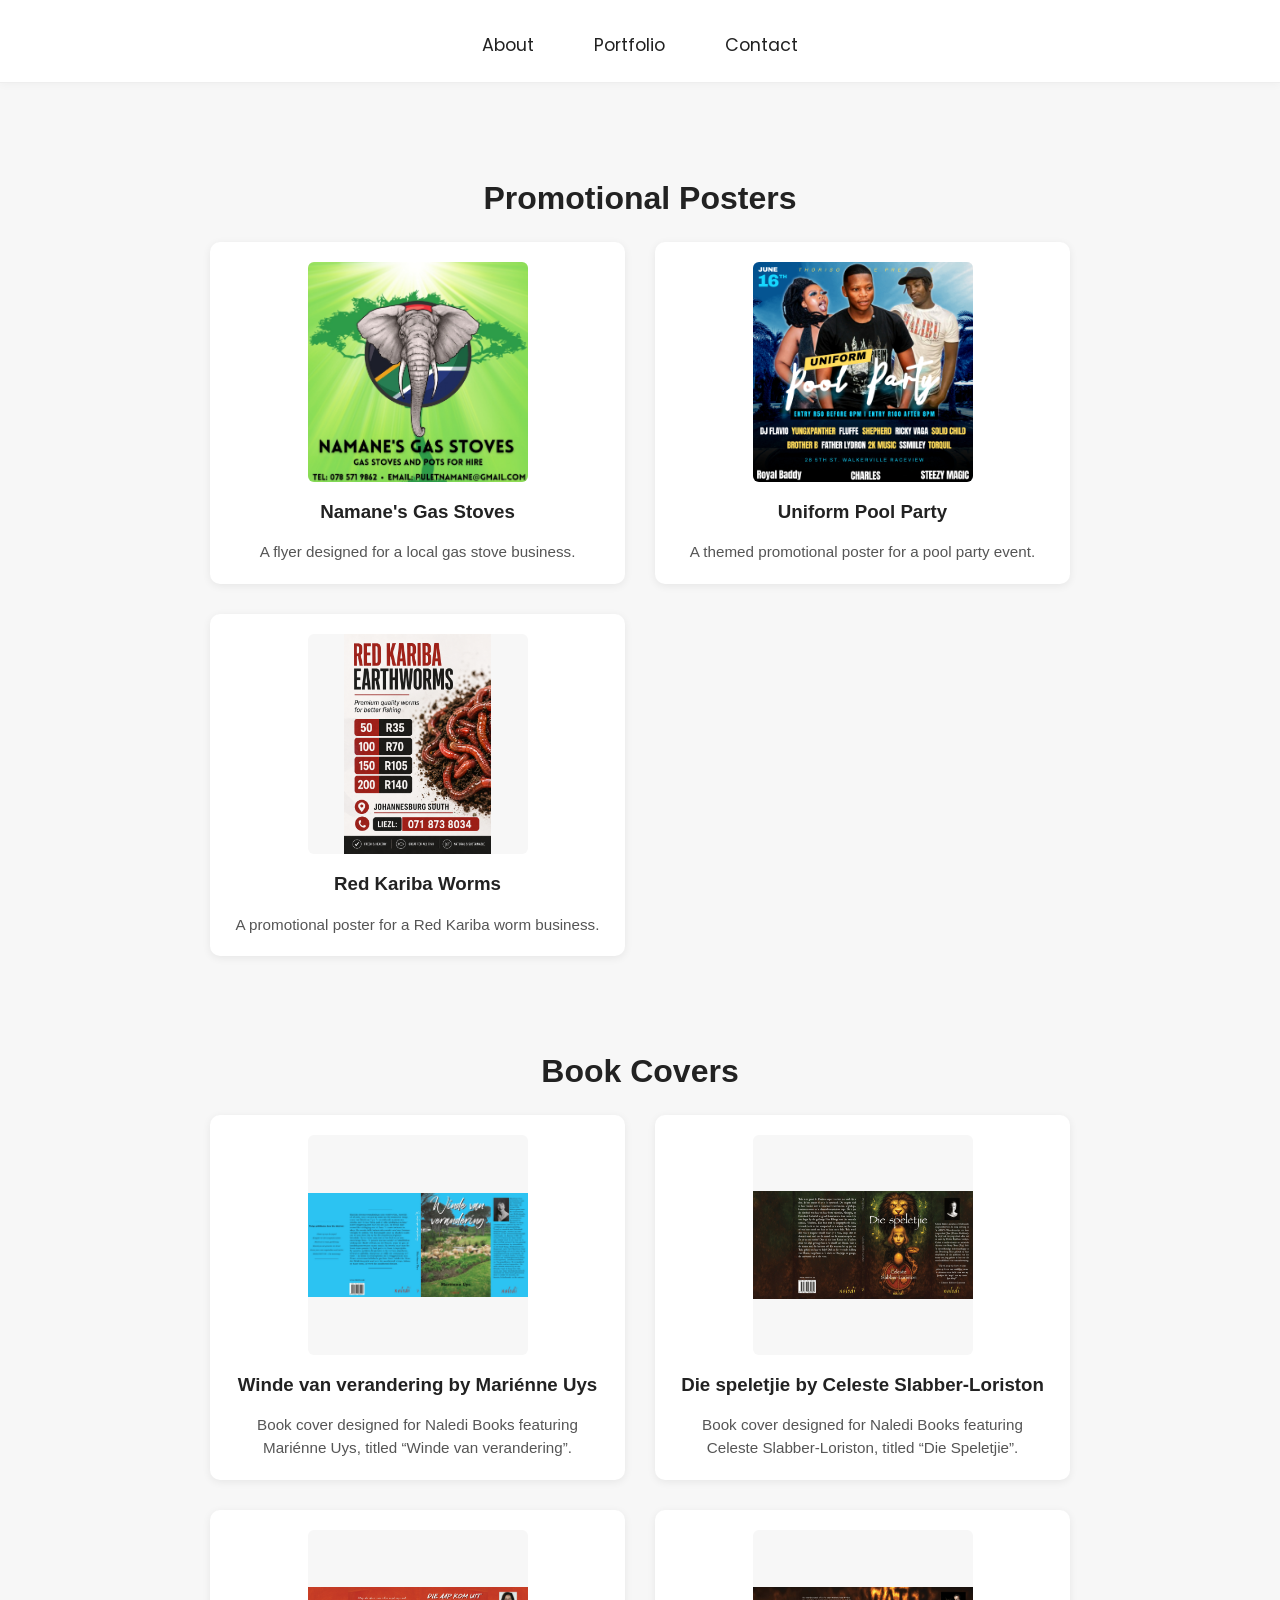
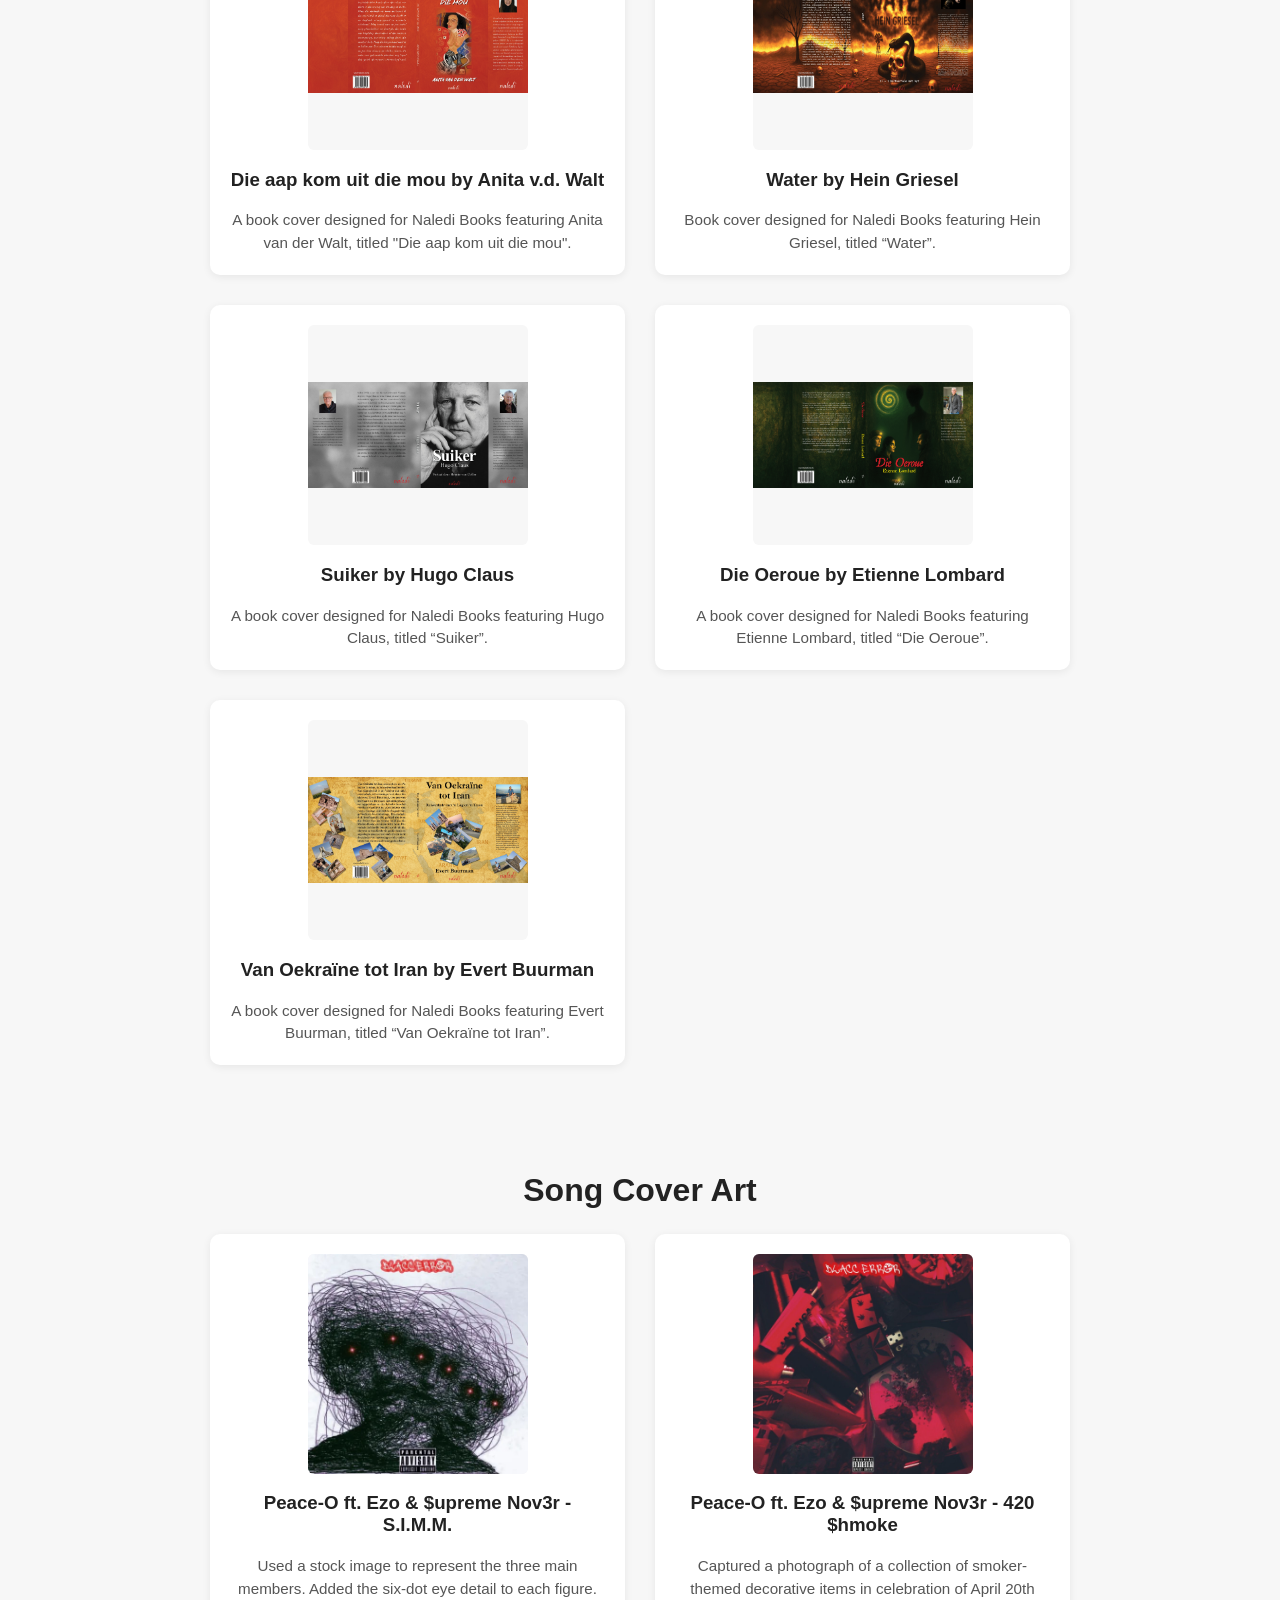
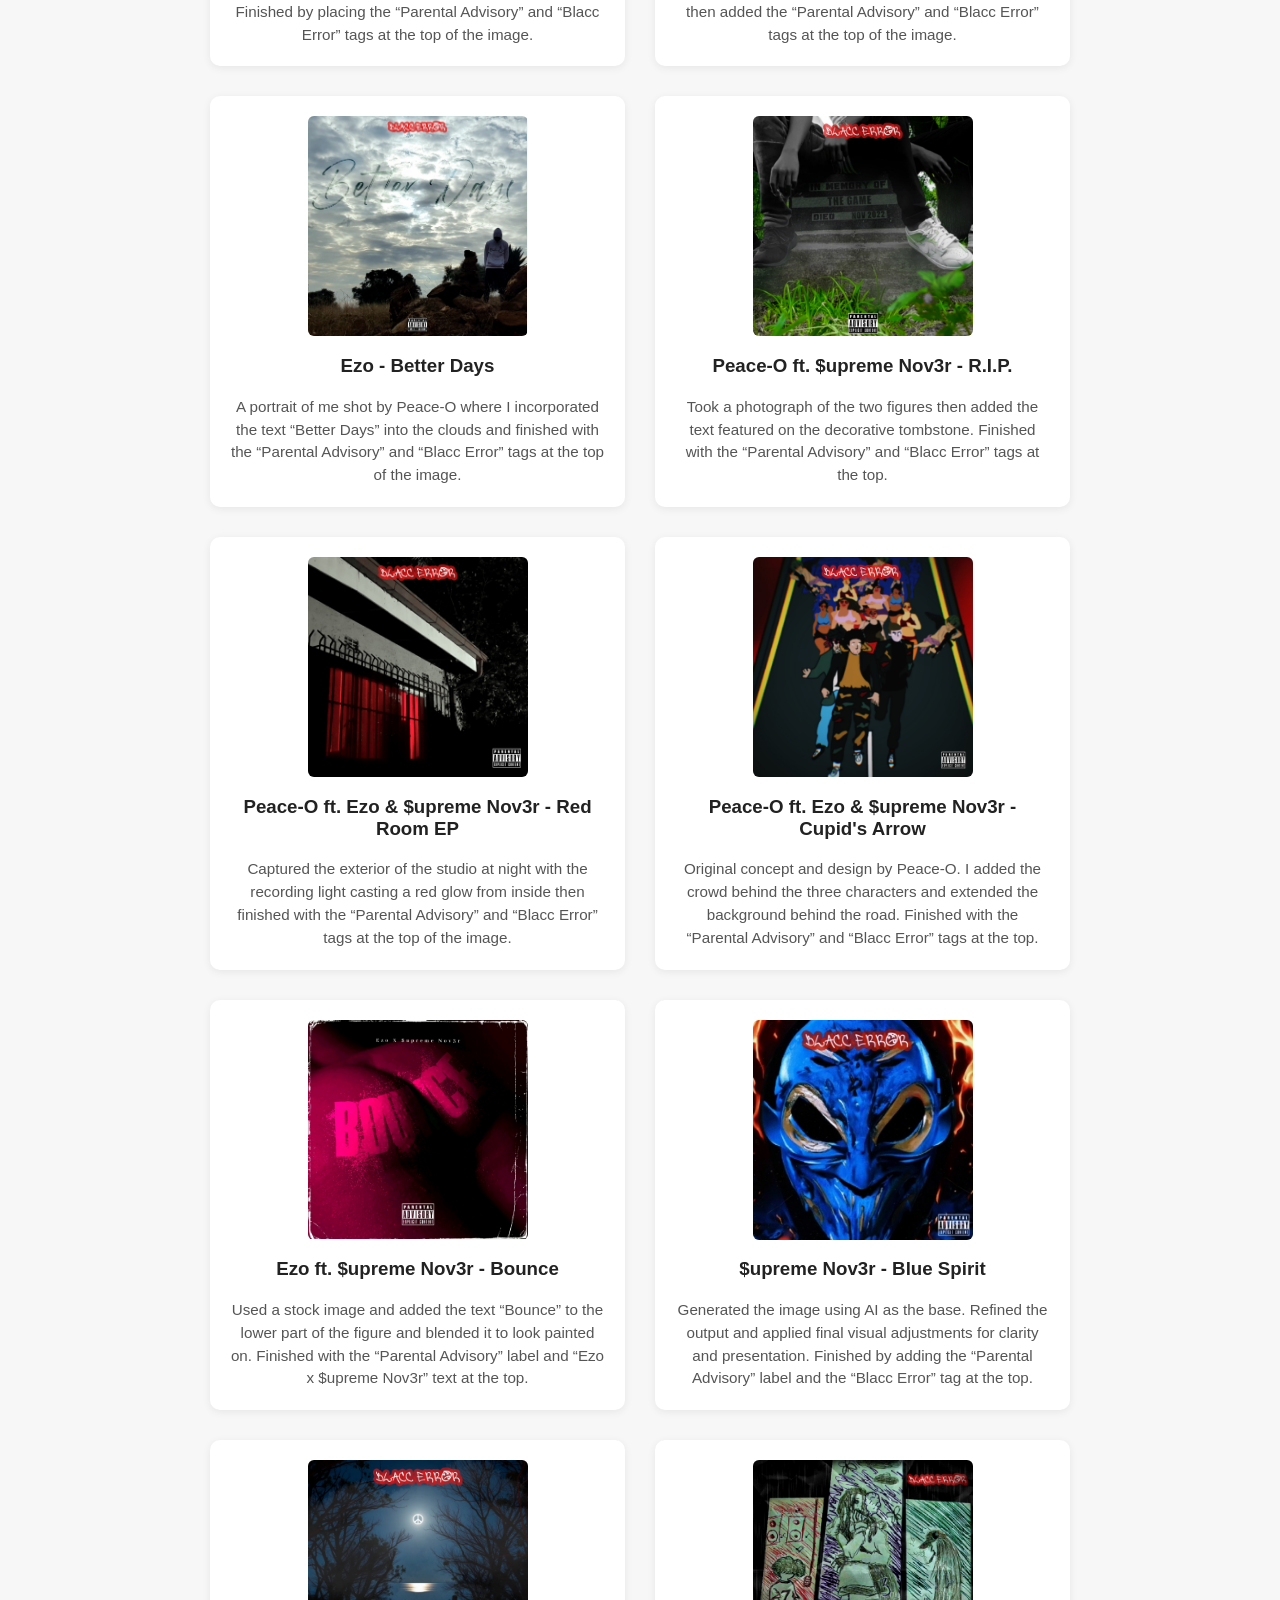
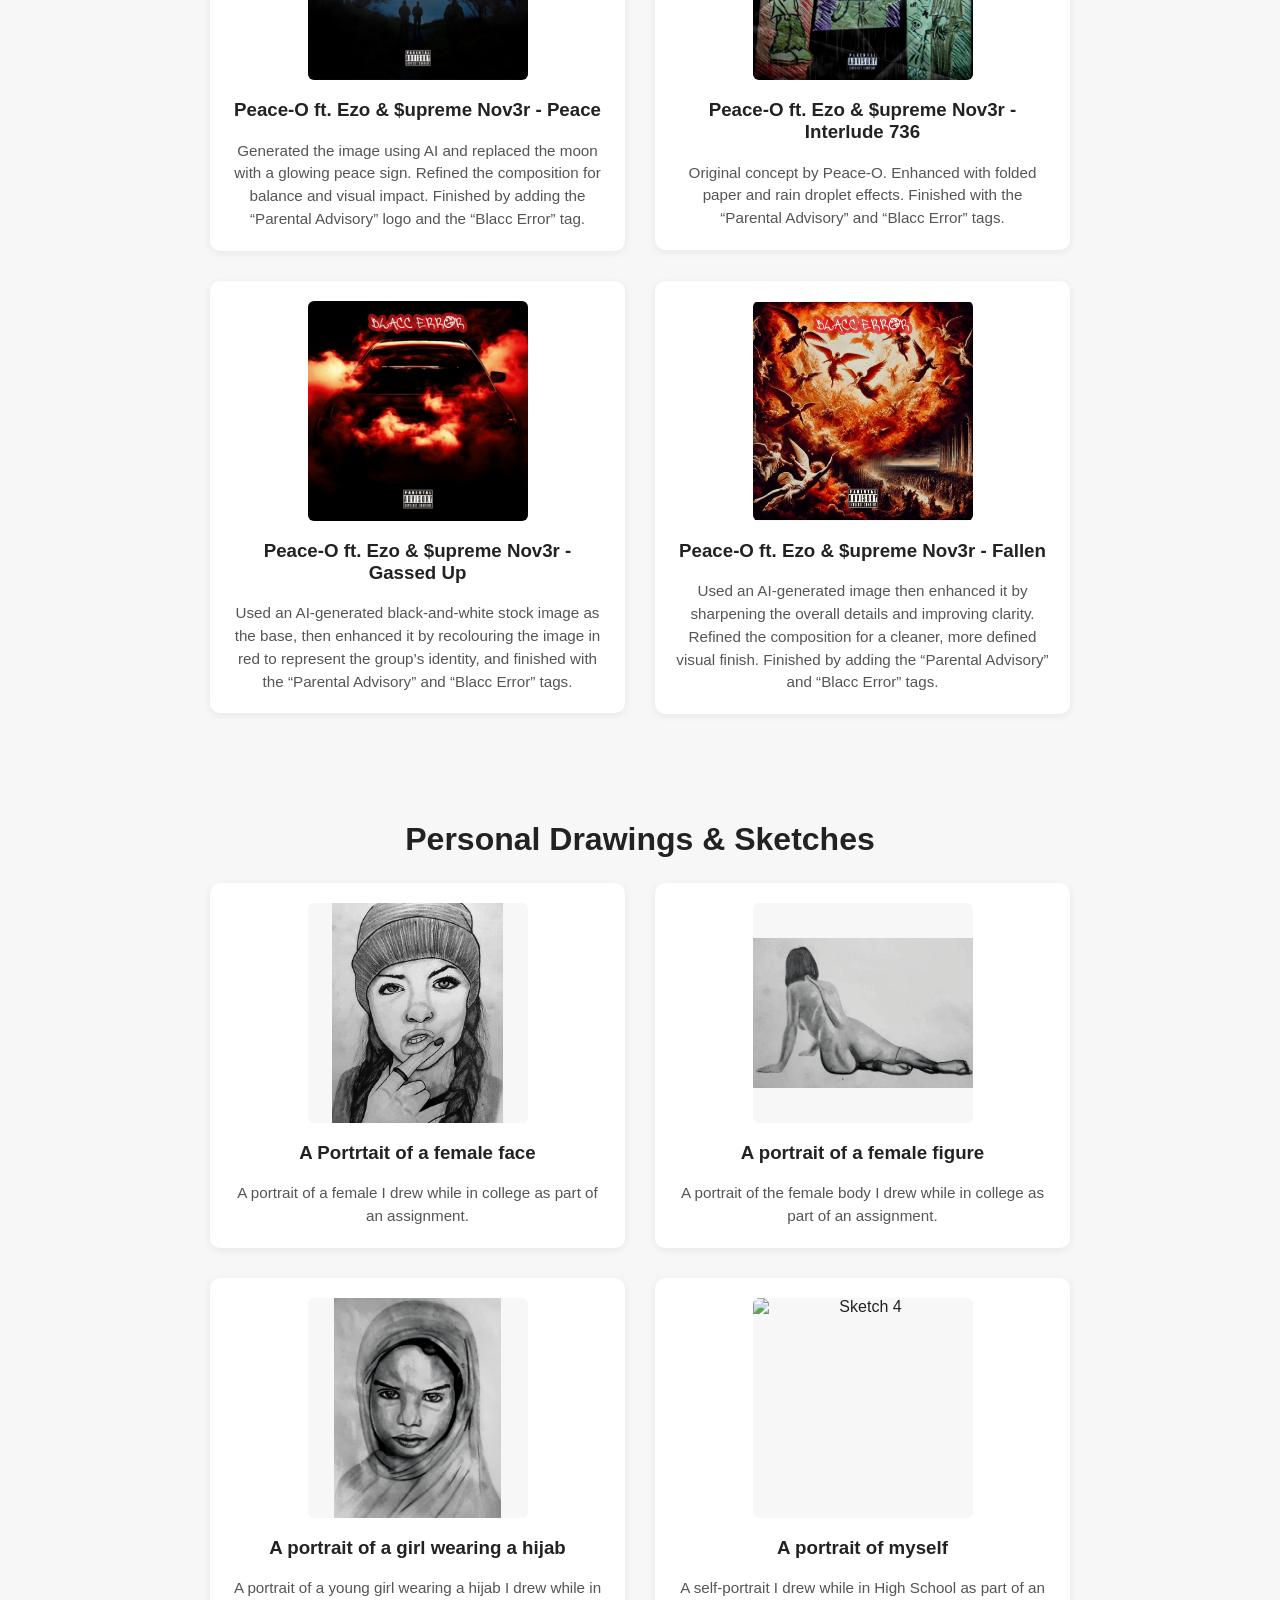
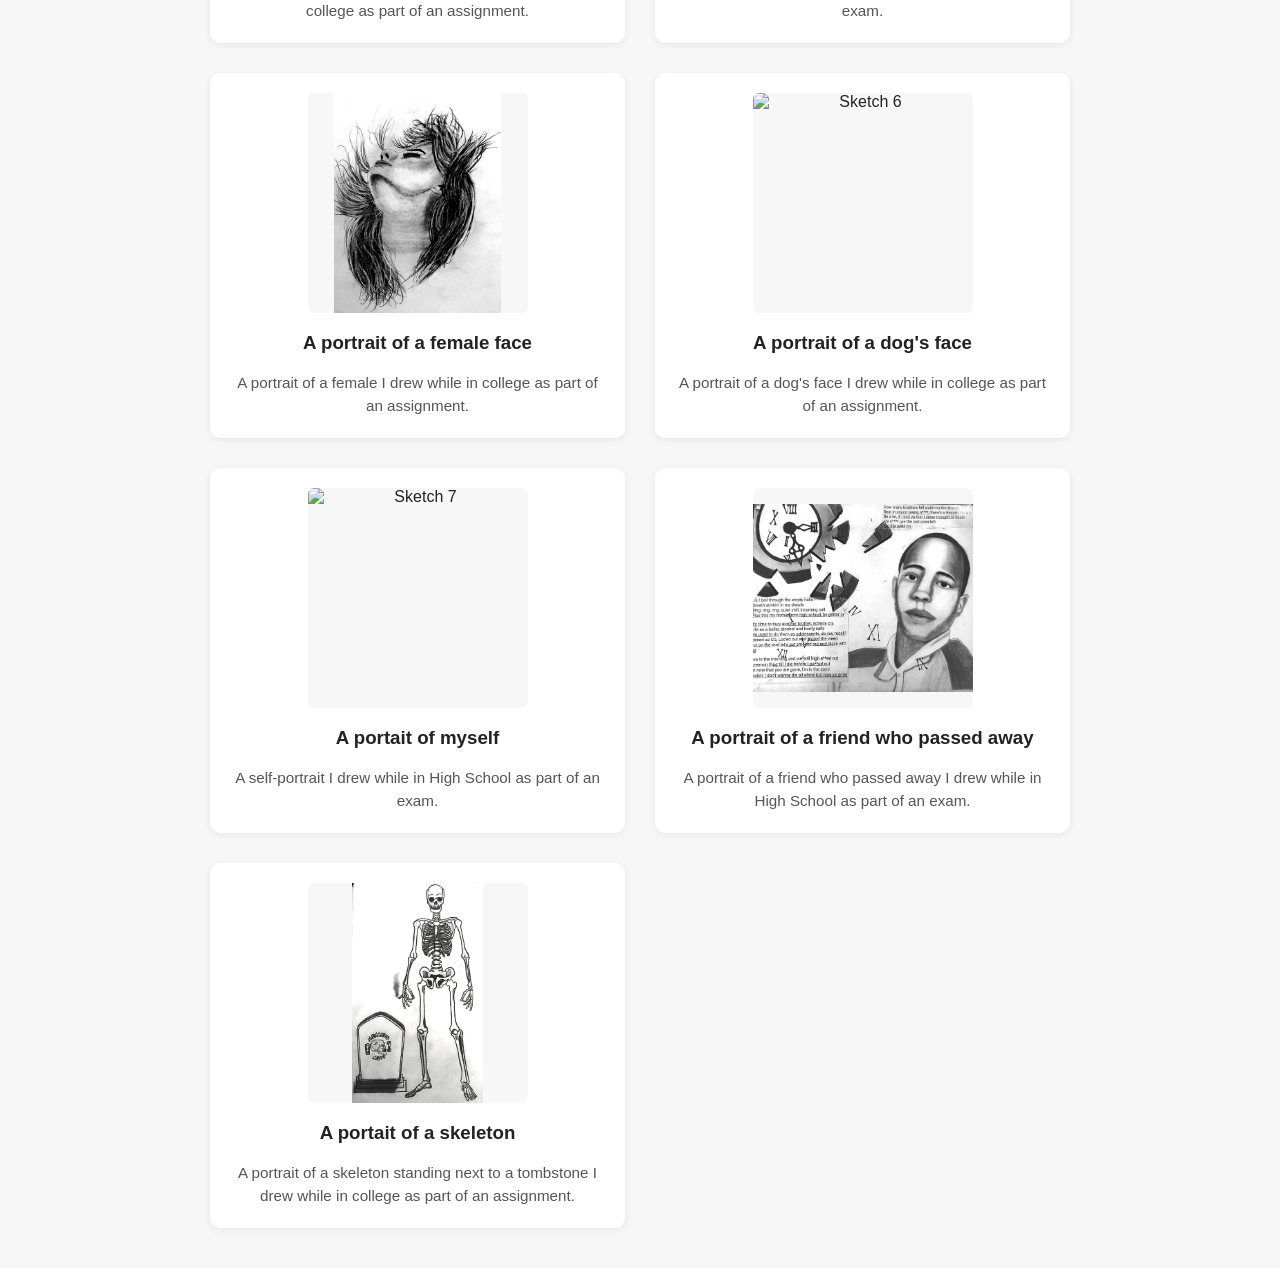
==== art-illustration.html @ 64b38dfd "Updated portfolio and CV" ====
<!DOCTYPE html>
<html lang="en">
<head>
    <meta charset="UTF-8">
    <meta name="viewport" content="width=device-width, initial-scale=1.0">
    <title>Design & Illustration Portfolio</title>
    <link rel="stylesheet" href="style.css">
</head>
<body>
    <nav class="main-nav">
        <div class="nav-dropdown">
            <a href="index.html#landing">About</a>
            <div class="dropdown-menu">
                <a href="index.html#landing">About</a>
                <a href="index.html#portfolio">Portfolio</a>
                <a href="index.html#contact">Contact</a>
            </div>
        </div>
        <div class="nav-dropdown">
            <a href="index.html#portfolio">Portfolio</a>
            <div class="dropdown-menu">
                <a href="visual-identity.html">Branding & Identity</a>
                <a href="art-illustration.html">Design & Illustration</a>
                <a href="motion-video.html">Video & Motion</a>
                <a href="music.html">Sound & Music</a>
            </div>
        </div>
        <div class="nav-dropdown">
            <a href="index.html#contact">Contact</a>
            <div class="dropdown-menu">
                <a href="index.html#contact">Instagram</a>
                <a href="index.html#contact">Facebook</a>
                <a href="index.html#contact">Gmail</a>
            </div>
        </div>
    </nav>
    <main>
        <section class="container art-section">
            <h2 style="text-align:center; margin-bottom:20px; border-bottom:none; display:block;">Promotional Posters</h2>
            <div class="portfolio-grid">
                <a href="Portfolio/Posters/1. Namane's Gas Stoves flyer.jpg" target="_blank">
                <div class="portfolio-item">
                    <img src="Portfolio/Posters/1. Namane's Gas Stoves flyer.jpg" alt="Namane's Gas Stoves flyer">
                    <h3>Namane's Gas Stoves</h3>
                    <p class="portfolio-description">A flyer designed for a local gas stove business.</p>
                </div>
                </a>
                <a href="Portfolio/Posters/2. Uniform Pool Party.jpg" target="_blank">
                <div class="portfolio-item">
                    <img src="Portfolio/Posters/2. Uniform Pool Party.jpg" alt="Uniform Pool Party">
                    <h3>Uniform Pool Party</h3>
                    <p class="portfolio-description">A themed promotional poster for a pool party event.</p>
                </div>
                </a>
                <a href="Portfolio/Posters/3. Red Kariba Worms .png" target="_blank">
                <div class="portfolio-item">
                    <img src="Portfolio/Posters/3. Red Kariba Worms .png" alt="Red Kariba Worms">
                    <h3>Red Kariba Worms</h3>
                    <p class="portfolio-description">A promotional poster for a Red Kariba worm business.</p>
                </div>
                </a>
            </div>
        </section>
        <section class="container">
            <h2 style="text-align:center; margin-bottom:20px; border-bottom:none; display:block;">Book Covers</h2>
            <div class="portfolio-grid">
                <a href="Portfolio/Book Covers/1. Winde van verandering Layout.jpg" target="_blank">
                <div class="portfolio-item">
                    <img src="Portfolio/Book Covers/1. Winde van verandering Layout.jpg" alt="Winde van verandering Layout">
                    <h3>Winde van verandering by Mariénne Uys</h3>
                    <p class="portfolio-description">Book cover designed for Naledi Books featuring Mariénne Uys, titled “Winde van verandering”.</p>
                </div>
                </a>
                <a href="Portfolio/Book Covers/2. Die speletjie Layout.jpg" target="_blank">
                <div class="portfolio-item">
                    <img src="Portfolio/Book Covers/2. Die speletjie Layout.jpg" alt="Die speletjie Layout">
                    <h3>Die speletjie by Celeste Slabber-Loriston</h3>
                    <p class="portfolio-description">Book cover designed for Naledi Books featuring Celeste Slabber-Loriston, titled “Die Speletjie”.</p>
                </div>
                </a>
                <a href="Portfolio/Book Covers/3. Die aap kom uit die mou.jpg" target="_blank">
                <div class="portfolio-item">
                    <img src="Portfolio/Book Covers/3. Die aap kom uit die mou.jpg" alt="Die aap kom uit die mou">
                    <h3>Die aap kom uit die mou by Anita v.d. Walt</h3>
                    <p class="portfolio-description">A book cover designed for Naledi Books featuring Anita van der Walt, titled "Die aap kom uit die mou".</p>
                </div>
                </a>
                <a href="Portfolio/Book Covers/4. Water.jpg" target="_blank">
                <div class="portfolio-item">
                    <img src="Portfolio/Book Covers/4. Water.jpg" alt="Water">
                    <h3>Water by Hein Griesel</h3>
                    <p class="portfolio-description">Book cover designed for Naledi Books featuring Hein Griesel, titled “Water”.</p>
                </div>
                </a>
                <a href="Portfolio/Book Covers/5. Suiker.jpg" target="_blank">
                <div class="portfolio-item">
                    <img src="Portfolio/Book Covers/5. Suiker.jpg" alt="Suiker">
                    <h3>Suiker by Hugo Claus</h3>
                    <p class="portfolio-description">A book cover designed for Naledi Books featuring Hugo Claus, titled “Suiker”.</p>
                </div>
                </a>
                <a href="Portfolio/Book Covers/6. Die Oeroue Cover.jpg" target="_blank">
                <div class="portfolio-item">
                    <img src="Portfolio/Book Covers/6. Die Oeroue Cover.jpg" alt="Die Oeroue">
                    <h3>Die Oeroue by Etienne Lombard</h3>
                    <p class="portfolio-description">A book cover designed for Naledi Books featuring Etienne Lombard, titled “Die Oeroue”.</p>
                </div>
                </a>
                <a href="Portfolio/Book Covers/7. Van Oekraïne tot Iran.jpg" target="_blank">
                <div class="portfolio-item">
                    <img src="Portfolio/Book Covers/7. Van Oekraïne tot Iran.jpg" alt="Van Oekraïne tot Iran">
                    <h3>Van Oekraïne tot Iran by Evert Buurman</h3>
                    <p class="portfolio-description">A book cover designed for Naledi Books featuring Evert Buurman, titled “Van Oekraïne tot Iran”.</p>
                </div>
                </a>
            </div>
        </section>
        <section class="container">
            <h2 style="text-align:center; margin-bottom:20px; border-bottom:none; display:block;">Song Cover Art</h2>
            <div class="portfolio-grid">
                <a href="Portfolio/Song Cover Art/1. SIMM.jpg" target="_blank">
                <div class="portfolio-item">
                    <img src="Portfolio/Song Cover Art/1. SIMM.jpg" alt="1. Song Cover Art">
                    <h3>Peace-O ft. Ezo & $upreme Nov3r - S.I.M.M.</h3>
                    <p class="portfolio-description">Used a stock image to represent the three main members. Added the six-dot eye detail to each figure. Finished by placing the “Parental Advisory” and “Blacc Error” tags at the top of the image.</p>
                </div>
                </a>
                <a href="Portfolio/Song Cover Art/2. 420 $hmoke.jpg" target="_blank">
                <div class="portfolio-item">
                    <img src="Portfolio/Song Cover Art/2. 420 $hmoke.jpg" alt="2. Song Cover Art">
                    <h3>Peace-O ft. Ezo & $upreme Nov3r - 420 $hmoke</h3>
                    <p class="portfolio-description">Captured a photograph of a collection of smoker-themed decorative items in celebration of April 20th then added the “Parental Advisory” and “Blacc Error” tags at the top of the image.</p>
                </div>
                </a>
                <a href="Portfolio/Song Cover Art/3. Better Days.jpg" target="_blank">
                <div class="portfolio-item">
                    <img src="Portfolio/Song Cover Art/3. Better Days.jpg" alt="3. Song Cover Art">
                    <h3>Ezo - Better Days</h3>
                    <p class="portfolio-description">A portrait of me shot by Peace-O where I incorporated the text “Better Days” into the clouds and finished with the “Parental Advisory” and “Blacc Error” tags at the top of the image.</p>
                </div>
                </a>
                <a href="Portfolio/Song Cover Art/4. R.I.P..jpg" target="_blank">
                <div class="portfolio-item">
                    <img src="Portfolio/Song Cover Art/4. R.I.P..jpg" alt="4. Song Cover Art">
                    <h3>Peace-O ft. $upreme Nov3r - R.I.P.</h3>
                    <p class="portfolio-description">Took a photograph of the two figures then added the text featured on the decorative tombstone. Finished with the “Parental Advisory” and “Blacc Error” tags at the top.</p>
                </div>
                </a>
                <a href="Portfolio/Song Cover Art/5. Red Room EP.jpg" target="_blank">
                <div class="portfolio-item">
                    <img src="Portfolio/Song Cover Art/5. Red Room EP.jpg" alt="5. Song Cover Art">
                    <h3>Peace-O ft. Ezo & $upreme Nov3r - Red Room EP</h3>
                    <p class="portfolio-description">Captured the exterior of the studio at night with the recording light casting a red glow from inside then finished with the “Parental Advisory” and “Blacc Error” tags at the top of the image.</p>
                </div>
                </a>
                <a href="Portfolio/Song Cover Art/6. Cupid's Arrow.jpg" target="_blank">
                <div class="portfolio-item">
                    <img src="Portfolio/Song Cover Art/6. Cupid's Arrow.jpg" alt="6. Song Cover Art">
                    <h3>Peace-O ft. Ezo & $upreme Nov3r - Cupid's Arrow</h3>
                    <p class="portfolio-description">Original concept and design by Peace-O. I added the crowd behind the three characters and extended the background behind the road. Finished with the “Parental Advisory” and “Blacc Error” tags at the top.</p>
                </div>
                </a>
                <a href="Portfolio/Song Cover Art/7. Bounce.jpg" target="_blank">
                <div class="portfolio-item">
                    <img src="Portfolio/Song Cover Art/7. Bounce.jpg" alt="7. Song Cover Art">
                    <h3>Ezo ft. $upreme Nov3r - Bounce</h3>
                    <p class="portfolio-description">Used a stock image and added the text “Bounce” to the lower part of the figure and blended it to look painted on. Finished with the “Parental Advisory” label and “Ezo x $upreme Nov3r” text at the top.</p>
                </div>
                </a>
                <a href="Portfolio/Song Cover Art/8. Blue Spirit.jpeg" target="_blank">
                <div class="portfolio-item">
                    <img src="Portfolio/Song Cover Art/8. Blue Spirit.jpeg" alt="8. Song Cover Art">
                    <h3>$upreme Nov3r - Blue Spirit</h3>
                    <p class="portfolio-description">Generated the image using AI as the base. Refined the output and applied final visual adjustments for clarity and presentation. Finished by adding the “Parental Advisory” label and the “Blacc Error” tag at the top.</p>
                </div>
                </a>
                <a href="Portfolio/Song Cover Art/9. Peace.jpg" target="_blank">
                <div class="portfolio-item">
                    <img src="Portfolio/Song Cover Art/9. Peace.jpg" alt="9. Song Cover Art">
                    <h3>Peace-O ft. Ezo & $upreme Nov3r - Peace</h3>
                    <p class="portfolio-description">Generated the image using AI and replaced the moon with a glowing peace sign. Refined the composition for balance and visual impact. Finished by adding the “Parental Advisory” logo and the “Blacc Error” tag.</p>
                </div>
                </a>
                <a href="Portfolio/Song Cover Art/10. Interlude 736.jpg" target="_blank">
                <div class="portfolio-item">
                    <img src="Portfolio/Song Cover Art/10. Interlude 736.jpg" alt="10. Song Cover Art">
                    <h3>Peace-O ft. Ezo & $upreme Nov3r - Interlude 736</h3>
                    <p class="portfolio-description">Original concept by Peace-O. Enhanced with folded paper and rain droplet effects. Finished with the “Parental Advisory” and “Blacc Error” tags.</p>
                </div>
                </a>
                <a href="Portfolio/Song Cover Art/11. Gassed Up.jpg" target="_blank">
                <div class="portfolio-item">
                    <img src="Portfolio/Song Cover Art/11. Gassed Up.jpg" alt="11. Song Cover Art">
                    <h3>Peace-O ft. Ezo & $upreme Nov3r - Gassed Up</h3>
                    <p class="portfolio-description">Used an AI-generated black-and-white stock image as the base, then enhanced it by recolouring the image in red to represent the group’s identity, and finished with the “Parental Advisory” and “Blacc Error” tags.</p>
                </div>
                </a>
                <a href="Portfolio/Song Cover Art/12. Fallen.jpg" target="_blank">
                <div class="portfolio-item">
                    <img src="Portfolio/Song Cover Art/12. Fallen.jpg" alt="12. Song Cover Art">
                    <h3>Peace-O ft. Ezo & $upreme Nov3r - Fallen</h3>
                    <p class="portfolio-description">Used an AI-generated image then enhanced it by sharpening the overall details and improving clarity. Refined the composition for a cleaner, more defined visual finish. Finished by adding the “Parental Advisory” and “Blacc Error” tags.</p>
                </div>
                </a>
            </div>
        </section>
        <section class="container">
            <h2 style="text-align:center; margin-bottom:20px; border-bottom:none; display:block;">Personal Drawings & Sketches</h2>
            <div class="portfolio-grid">
                <a href="Portfolio/Drawings/1000132409.jpg" target="_blank">
                <div class="portfolio-item">
                    <img src="Portfolio/Drawings/1000132409.jpg" alt="Sketch 1">
                    <h3>A Portrtait of a female face</h3>
                    <p class="portfolio-description">A portrait of a female I drew while in college as part of an assignment.</p>
                </div>
                </a>
                <a href="Portfolio/Drawings/1000132411.jpg" target="_blank">
                <div class="portfolio-item">
                    <img src="Portfolio/Drawings/1000132411.jpg" alt="Sketch 2">
                    <h3>A portrait of a female figure</h3>
                    <p class="portfolio-description">A portrait of the female body I drew while in college as part of an assignment.</p>
                </div>
                </a>
                <a href="Portfolio/Drawings/1000132415.jpg" target="_blank">
                <div class="portfolio-item">
                    <img src="Portfolio/Drawings/1000132415.jpg" alt="Sketch 3">
                    <h3>A portrait of a girl wearing a hijab</h3>
                    <p class="portfolio-description">A portrait of a young girl wearing a hijab I drew while in college as part of an assignment.</p>
                </div>
                </a>
                <a href="Portfolio/Drawings/1000132418.jpg" target="_blank">
                <div class="portfolio-item">
                    <img src="Portfolio/Drawings/1000132418.jpg" alt="Sketch 4">
                    <h3>A portrait of myself</h3>
                    <p class="portfolio-description">A self-portrait I drew while in High School as part of an exam.</p>
                </div>
                </a>
                <a href="Portfolio/Drawings/1000132420.jpg" target="_blank">
                <div class="portfolio-item">
                    <img src="Portfolio/Drawings/1000132420.jpg" alt="Sketch 5">
                    <h3>A portrait of a female face</h3>
                    <p class="portfolio-description">A portrait of a female I drew while in college as part of an assignment.</p>
                </div>
                </a>
                <a href="Portfolio/Drawings/1000132421.jpg" target="_blank">
                <div class="portfolio-item">
                    <img src="Portfolio/Drawings/1000132421.jpg" alt="Sketch 6">
                    <h3>A portrait of a dog's face</h3>
                    <p class="portfolio-description">A portrait of a dog's face I drew while in college as part of an assignment.</p>
                </div>
                </a>
                <a href="Portfolio/Drawings/1000132424.jpg" target="_blank">
                <div class="portfolio-item">
                    <img src="Portfolio/Drawings/1000132424.jpg" alt="Sketch 7">
                    <h3>A portait of myself</h3>
                    <p class="portfolio-description">A self-portrait I drew while in High School as part of an exam.</p>
                </div>
                </a>
                <a href="Portfolio/Drawings/1000132426.jpg" target="_blank">
                <div class="portfolio-item">
                    <img src="Portfolio/Drawings/1000132426.jpg" alt="Sketch 8">
                    <h3>A portrait of a friend who passed away</h3>
                    <p class="portfolio-description">A portrait of a friend who passed away I drew while in High School as part of an exam.</p>
                </div>
                </a>
                <a href="Portfolio/Drawings/1000132428.jpg" target="_blank">
                <div class="portfolio-item">
                    <img src="Portfolio/Drawings/1000132428.jpg" alt="Sketch 9">
                    <h3>A portait of a skeleton</h3>
                    <p class="portfolio-description">A portrait of a skeleton standing next to a tombstone I drew while in college as part of an assignment.</p>
                </div>
                </a>
            </div>
        </section>
    </main>
</body>
</html>
---- style.css ----
@import url('https://fonts.googleapis.com/css2?family=Trento:wght@400;700&display=swap');
@import url('https://fonts.googleapis.com/css2?family=Dancing+Script:wght@700&display=swap');
@import url('https://fonts.googleapis.com/css2?family=MonteCarlo&display=swap');
@import url('https://fonts.googleapis.com/css2?family=Poppins:wght@400;700&display=swap'); /* Add Poppins font */

body {
    margin: 0;
    font-family: 'Trento', Arial, sans-serif;
    background: #f7f7f7;
    color: #222;
    font-weight: 400;
    padding-top: 90px; /* Add space for fixed nav */
}

/* Main navigation styles */
.main-nav {
    display: flex;
    justify-content: center;
    align-items: center;
    gap: 60px;
    background: #fff;
    padding: 32px 0 24px 0;
    border-bottom: 1px solid #eee;
    position: fixed;           /* Make nav fixed */
    top: 0;                    /* Stick to top */
    left: 0;
    width: 100%;
    z-index: 1000;
    box-shadow: 0 2px 8px rgba(0,0,0,0.03);
}

.main-nav a {
    color: #222;
    text-decoration: none;
    font-size: 1.1rem; /* 2px smaller than before */
    font-family: 'Poppins', Arial, sans-serif;
    font-weight: 400; /* Thinner font weight */
    position: relative;
    padding: 5px 0;
    transition: color 0.2s;
}

.main-nav a::after {
    content: "";
    display: block;
    width: 0;
    height: 2px;
    background: #222;
    transition: width 0.2s;
    position: absolute;
    left: 0;
    bottom: 0;
}

.main-nav a:hover {
    color: #222;
}

.main-nav a:hover::after {
    width: 100%;
}

/* Dropdown menu styles */
.nav-dropdown {
    position: relative;
    display: inline-block;
}

.nav-dropdown > a {
    position: relative;
}

.dropdown-menu {
    display: none;
    position: absolute;
    top: 100%;
    left: 0;
    background: #fff;
    border-radius: 6px;
    box-shadow: 0 4px 12px rgba(0, 0, 0, 0.1);
    min-width: 200px;
    margin-top: 8px;
    z-index: 999;
    padding: 8px 0;
    flex-direction: column;
    border: 1px solid #eee;
}

.nav-dropdown:hover .dropdown-menu {
    display: flex;
}

.dropdown-menu a {
    display: block;
    padding: 10px 20px;
    color: #222;
    text-decoration: none;
    font-size: 1rem;
    font-family: 'Poppins', Arial, sans-serif;
    font-weight: 400;
    position: relative;
    transition: color 0.2s;
    white-space: nowrap;
}

.dropdown-menu a::before {
    content: "";
    position: absolute;
    left: 20px;
    bottom: 0;
    width: 0;
    height: 2px;
    background: #222;
    transition: width 0.2s;
}

.dropdown-menu a:hover {
    color: #222;
}

.dropdown-menu a:hover::before {
    width: calc(100% - 40px);
}

/* Ethan Nieuwenhuizen name banner styles */
.name-banner {
    font-family: 'Dancing Script', cursive;
    color: #e53935;
    font-size: 3.2rem;
    text-align: center;
    margin: 40px 0 0 0;
    opacity: 0;
    transform: translateY(-40px);
    transition: opacity 1s ease, transform 1s cubic-bezier(0.77,0,0.175,1);
    z-index: 1;
    position: relative;
    font-weight: 700;
    letter-spacing: 1px;
}

.name-banner.show {
    opacity: 1;
    transform: translateY(0);
}

.container {
    max-width: 900px;
    margin: 0 auto;
    padding: 40px 20px;
}

section {
    margin: 0 0 30px 0;
}

.art-section,
.identity-section,
.motion-section,
.music-section {
    margin-top: 90px;
}

/* Ensure the first page section below the fixed nav gets the same class-based spacing */
.art-section:first-of-type,
.identity-section:first-of-type,
.motion-section:first-of-type,
.music-section:first-of-type {
    margin-top: 90px;
}

h2 {
    color: #222;
    margin-bottom: 20px;
    font-size: 2rem;
    border-bottom: 2px solid #ffb347;
    display: inline-block;
    padding-bottom: 5px;
    font-weight: 700;
}

/* Standardized section heading used on Motion & Video */
.section-heading {
    text-align: center;
    margin: 0 0 20px; /* remove top margin; sections provide spacing */
    border-bottom: none;
    display: block;
    padding-bottom: 0;
    font-size: 2rem;
    color: #222;
    font-weight: 700;
} 

.portfolio-grid {
    display: grid;
    grid-template-columns: repeat(2, minmax(280px, 1fr));
    gap: 30px;
}

.portfolio-item {
    background: #fff;
    border-radius: 10px;
    box-shadow: 0 2px 8px rgba(0,0,0,0.07);
    padding: 20px;
    text-align: center;
    transition: transform 0.2s, box-shadow 0.2s;
    /* Ensure consistent width for grid layouts */
    width: 100%;
    max-width: 100%;
    box-sizing: border-box;
}

.portfolio-item:hover {
    transform: translateY(-5px) scale(1.03);
    box-shadow: 0 8px 24px rgba(0,0,0,0.12);
}

.portfolio-item > a {
    display: block;
    color: inherit;
    text-decoration: none;
}

.portfolio-item > a:hover {
    color: inherit;
}

/* Remove link styling from portfolio grid links */
.portfolio-grid > a {
    display: block;
    color: inherit;
    text-decoration: none;
}

.portfolio-grid > a:hover {
    color: inherit;
}

.portfolio-grid > a h3 {
    color: #222;
}

.portfolio-grid > a h3:visited {
    color: #222;
}

/* Only affect images in portfolio boxes on index.html */
body#index .portfolio-grid .portfolio-item img {
    width: 100%;
    height: 220px;
    max-width: 100%;
    max-height: 220px;
    object-fit: cover;
    border-radius: 6px;
    margin-bottom: 15px;
    background: #f7f7f7;
    display: block;
    margin-left: auto;
    margin-right: auto;
}

/* Make images square and centered for all portfolio pages except index.html */
body:not(#index) .portfolio-item img {
    width: 100%;
    height: 220px;
    max-width: 220px;
    max-height: 220px;
    aspect-ratio: 1 / 1;
    object-fit: contain;
    border-radius: 6px;
    margin-bottom: 15px;
    background: #f7f7f7;
    display: block;
    margin-left: auto;
    margin-right: auto;
}

.portfolio-item h3 {
    font-weight: 700;
}

.portfolio-item p {
    font-weight: 500;
}

.portfolio-description {
    font-weight: 300;
    font-size: 0.95rem;
    line-height: 1.5;
    text-align: center;
    margin: 10px 0 0 0;
    color: #555;
}

form {
    display: flex;
    flex-direction: column;
    gap: 15px;
    max-width: 400px;
    margin: 0 auto;
}

input, textarea {
    padding: 12px;
    border: 1px solid #ccc;
    border-radius: 5px;
    font-family: inherit;
    font-size: 1rem;
    resize: none;
    font-weight: 500;
}

button {
    background: #ffb347;
    color: #222;
    border: none;
    padding: 12px;
    border-radius: 5px;
    font-size: 1rem;
    font-weight: 700;
    cursor: pointer;
    transition: background 0.2s;
}

button:hover {
    background: #ffa500;
}

footer {
    background: #222;
    color: #fff;
    text-align: center;
    padding: 30px 0;
    font-size: 1rem;
    font-weight: 500;
}

/* Social icons styles */
.social-icons {
    display: flex;
    justify-content: center;
    gap: 32px;
    margin-top: 24px;
}

.social-icons .icon {
    display: inline-flex;
    align-items: center;
    justify-content: center;
    width: 48px;
    height: 48px;
    border-radius: 50%;
    background: #fff;
    box-shadow: 0 2px 8px rgba(0,0,0,0.06);
    transition: transform 0.2s, box-shadow 0.2s, background 0.2s;
    border: 1px solid #eee;
}

.social-icons .icon:hover {
    transform: translateY(-4px) scale(1.08);
    box-shadow: 0 8px 24px rgba(229,57,53,0.18);
    background: #ffeaea;
    border-color: #e53935;
}

.social-icons .icon svg {
    display: block;
}

/* Social icons using FontAwesome */
.social-list {
  display: flex;
  justify-content: center;
  align-items: center;
  margin-top: 24px;
  padding: 0;
  position: static;
  transform: none;
}

.social-list li {
  list-style: none;
}

.social-list li a {
  width: 80px;
  height: 80px;
  background-color: #fff;
  text-align: center;
  line-height: 80px;
  font-size: 35px;
  margin: 0 10px;
  display: block;
  border-radius: 50%;
  position: relative;
  overflow: hidden;
  border: 3px solid #fff;
  z-index: 1;
  transition: box-shadow 0.3s;
}

.social-list li a .icon {
  position: relative;
  color: #262626;
  transition: .5s;
  z-index: 3;
}

.social-list li a:hover .icon {
  color: #fff;
  transform: rotateY(360deg);
}

.social-list li a:before {
  content: "";
  position: absolute;
  top: 100%;
  left: 0;
  width: 100%;
  height: 100%;
  background: #f00;
  transition: .5s;
  z-index: 2;
}

.social-list li a:hover:before {
  top: 0;
}

 .social-list li:nth-child(1) a:before {
    background: #e1306c; /* Instagram pink */
}

.social-list li:nth-child(2) a:before{
  background: #3b5999; /* Facebook blue */
}

.social-list li:nth-child(3) a:before{
  background: #dd4b39; /* Gmail red */
}

.social-list li:nth-child(4) a:before {
  background: #ff5500; /* SoundCloud orange */
}

/* Add to the end of your style.css file for music.html styling */
/* filepath: c:\Users\ethan\OneDrive\Desktop\Visual Studio Projects\Ethan Nieuwenhuizen Portfolio\style.css */
.music-section, .identity-section, .art-section, .motion-section {
    margin: 0 auto 30px auto;
    max-width: 900px;
    padding: 0 20px;
    margin-top: 90px;
}

.music-list {
    display: flex;
    flex-direction: column;
    gap: 32px;
    align-items: center; /* Center all boxes horizontally */
}

.music-item {
    background: #fff;
    border-radius: 10px;
    box-shadow: 0 2px 8px rgba(0,0,0,0.07);
    padding: 32px 40px;
    display: flex;
    align-items: center;
    justify-content: center; /* Center content horizontally */
    transition: transform 0.2s, box-shadow 0.2s;
    margin: 0 auto;
    width: 100%;
    max-width: 700px; /* Set a fixed max width for all boxes */
    min-height: 120px;
    box-sizing: border-box;
}

.music-info {
    flex: 1;
}

.music-title {
    font-family: 'Poppins', Arial, sans-serif;
    font-size: 1.4rem;
    font-weight: 700;
    color: #222;
    display: block;
    margin-bottom: 10px;
    text-align: center; /* Center the title */
    width: 100%;
}

/* Responsive global layout helpers */
html {
    box-sizing: border-box;
    max-width: 100%;
    overflow-x: hidden;
}
*, *::before, *::after {
    box-sizing: inherit;
}
img, iframe, video {
    max-width: 100%;
    height: auto;
}

.landing-hero {
    display: flex;
    align-items: center;
    justify-content: space-between;
    gap: 40px;
    flex-wrap: wrap;
}

.landing-hero .hero-copy,
.landing-hero .hero-image {
    flex: 1 1 320px;
    min-width: 280px;
}

.landing-hero .hero-image img {
    width: 100%;
    height: auto;
    border-radius: 12px;
}

.portfolio-grid {
    display: grid;
    grid-template-columns: repeat(2, minmax(280px, 1fr));
    gap: 30px;
}

@media (max-width: 760px) {
    .portfolio-grid {
        grid-template-columns: repeat(2, minmax(240px, 1fr));
    }
}

@media (max-width: 520px) {
    .portfolio-grid {
        grid-template-columns: 1fr;
    }
}

@media (max-width: 520px) {
    .portfolio-grid {
        grid-template-columns: 1fr;
    }
}

@media (max-width: 900px) {
    .container {
        padding: 30px 18px;
    }

    .main-nav {
        gap: 18px;
        padding: 22px 0 18px 0;
    }

    .portfolio-item {
        padding: 18px;
    }

    .music-item {
        padding: 24px;
    }
}

@media (max-width: 680px) {
    .main-nav {
        justify-content: center;
    }

    .landing-hero {
        flex-direction: column;
        align-items: stretch;
    }

    .landing-hero .hero-copy,
    .landing-hero .hero-image {
        max-width: 100%;
    }

    .download-cv-btn {
        width: 100%;
    }

    h2, .section-heading {
        font-size: 1.8rem;
    }
}

@media (max-width: 520px) {
    .main-nav {
        gap: 12px;
        padding: 16px 0 14px 0;
    }

    .main-nav a {
        font-size: 1rem;
    }

    .portfolio-item {
        padding: 16px;
    }

    .download-cv-btn {
        padding: 12px 18px;
    }
}

/* New styles for download CV button */
.download-cv-btn {
    display: inline-block;
    background: #000;
    color: #fff;
    padding: 12px 24px;
    border-radius: 5px;
    font-size: 1rem;
    font-weight: 700;
    text-align: center;
    text-decoration: none;
    transition: background 0.2s, color 0.2s;
    margin-top: 20px;
}

.download-cv-btn:hover {
    background: #333;
    color: #fff;
}

/* Landing section fade and slide animation */
@keyframes fadeSlideIn {
    from {
        opacity: 0;
        transform: translateY(40px);
    }
    to {
        opacity: 1;
        transform: translateY(0);
    }
}

#landing {
    animation: fadeSlideIn 1s ease-out forwards;
}
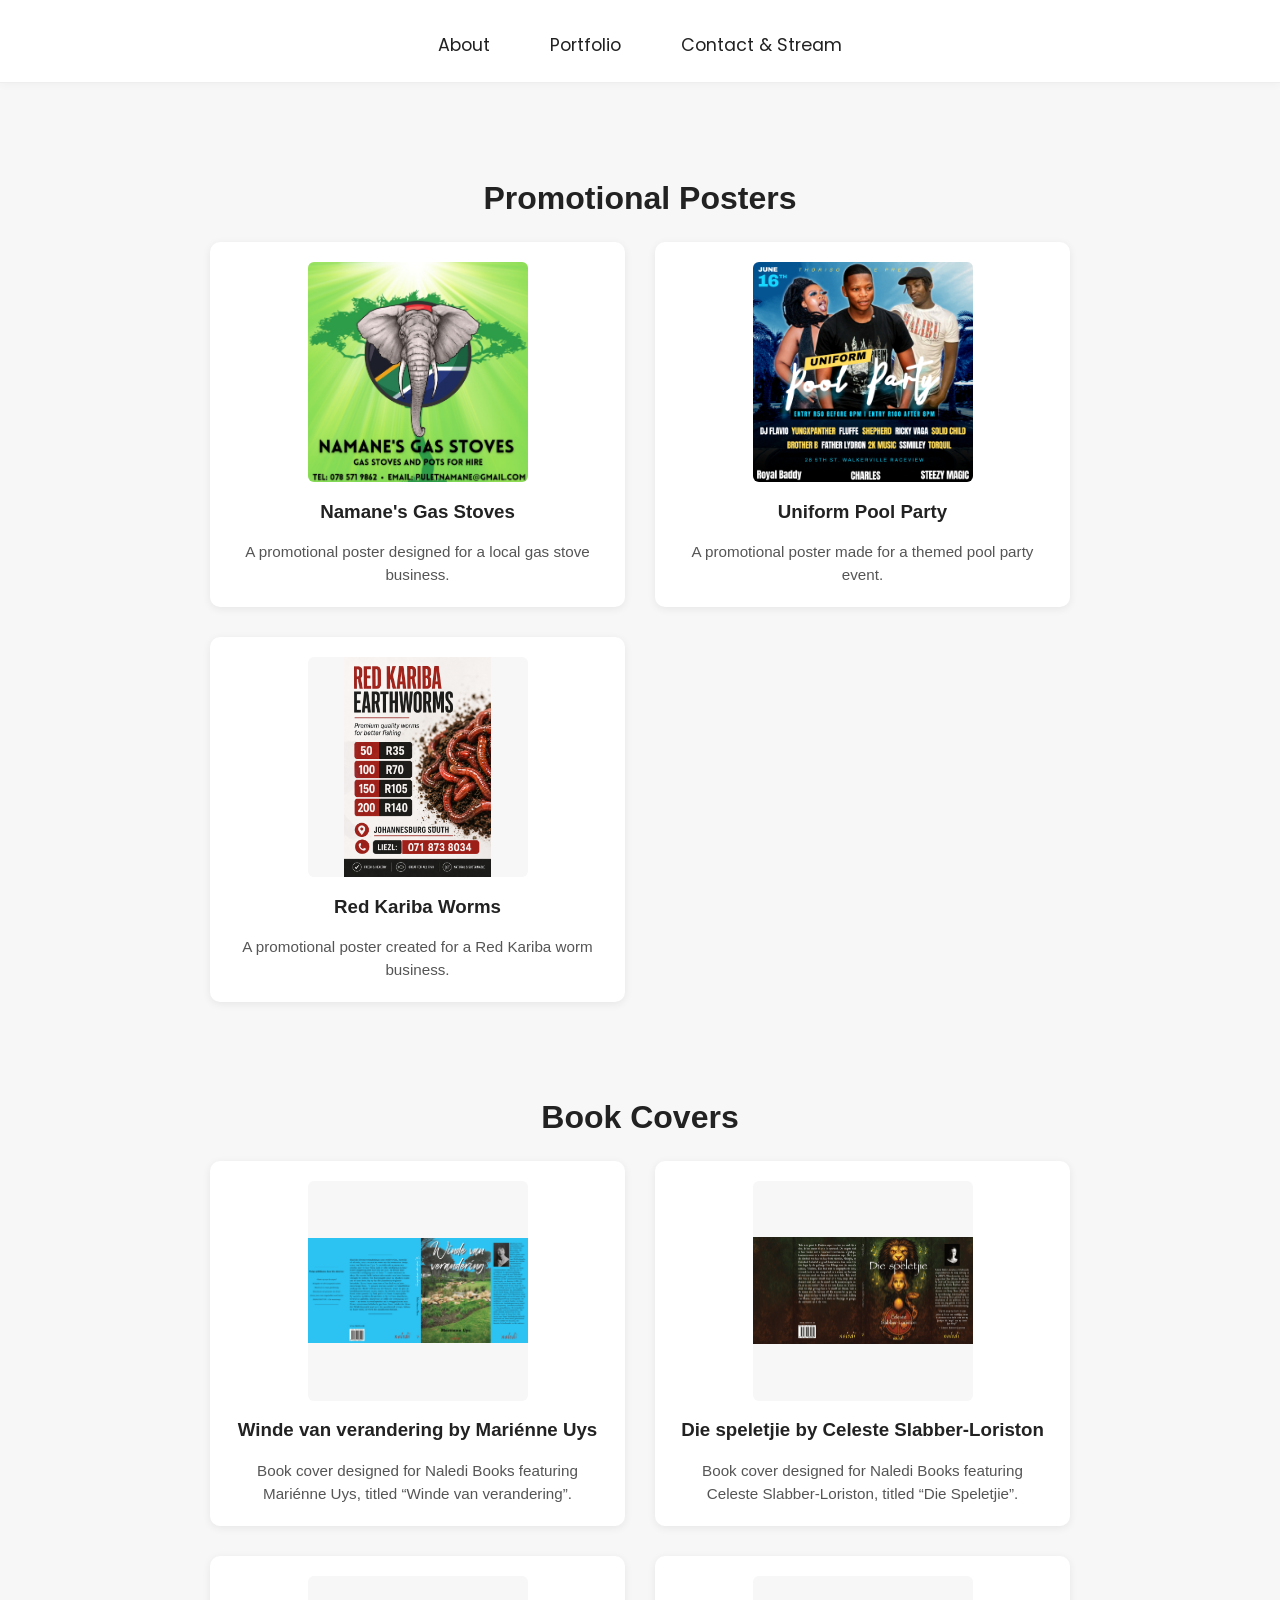
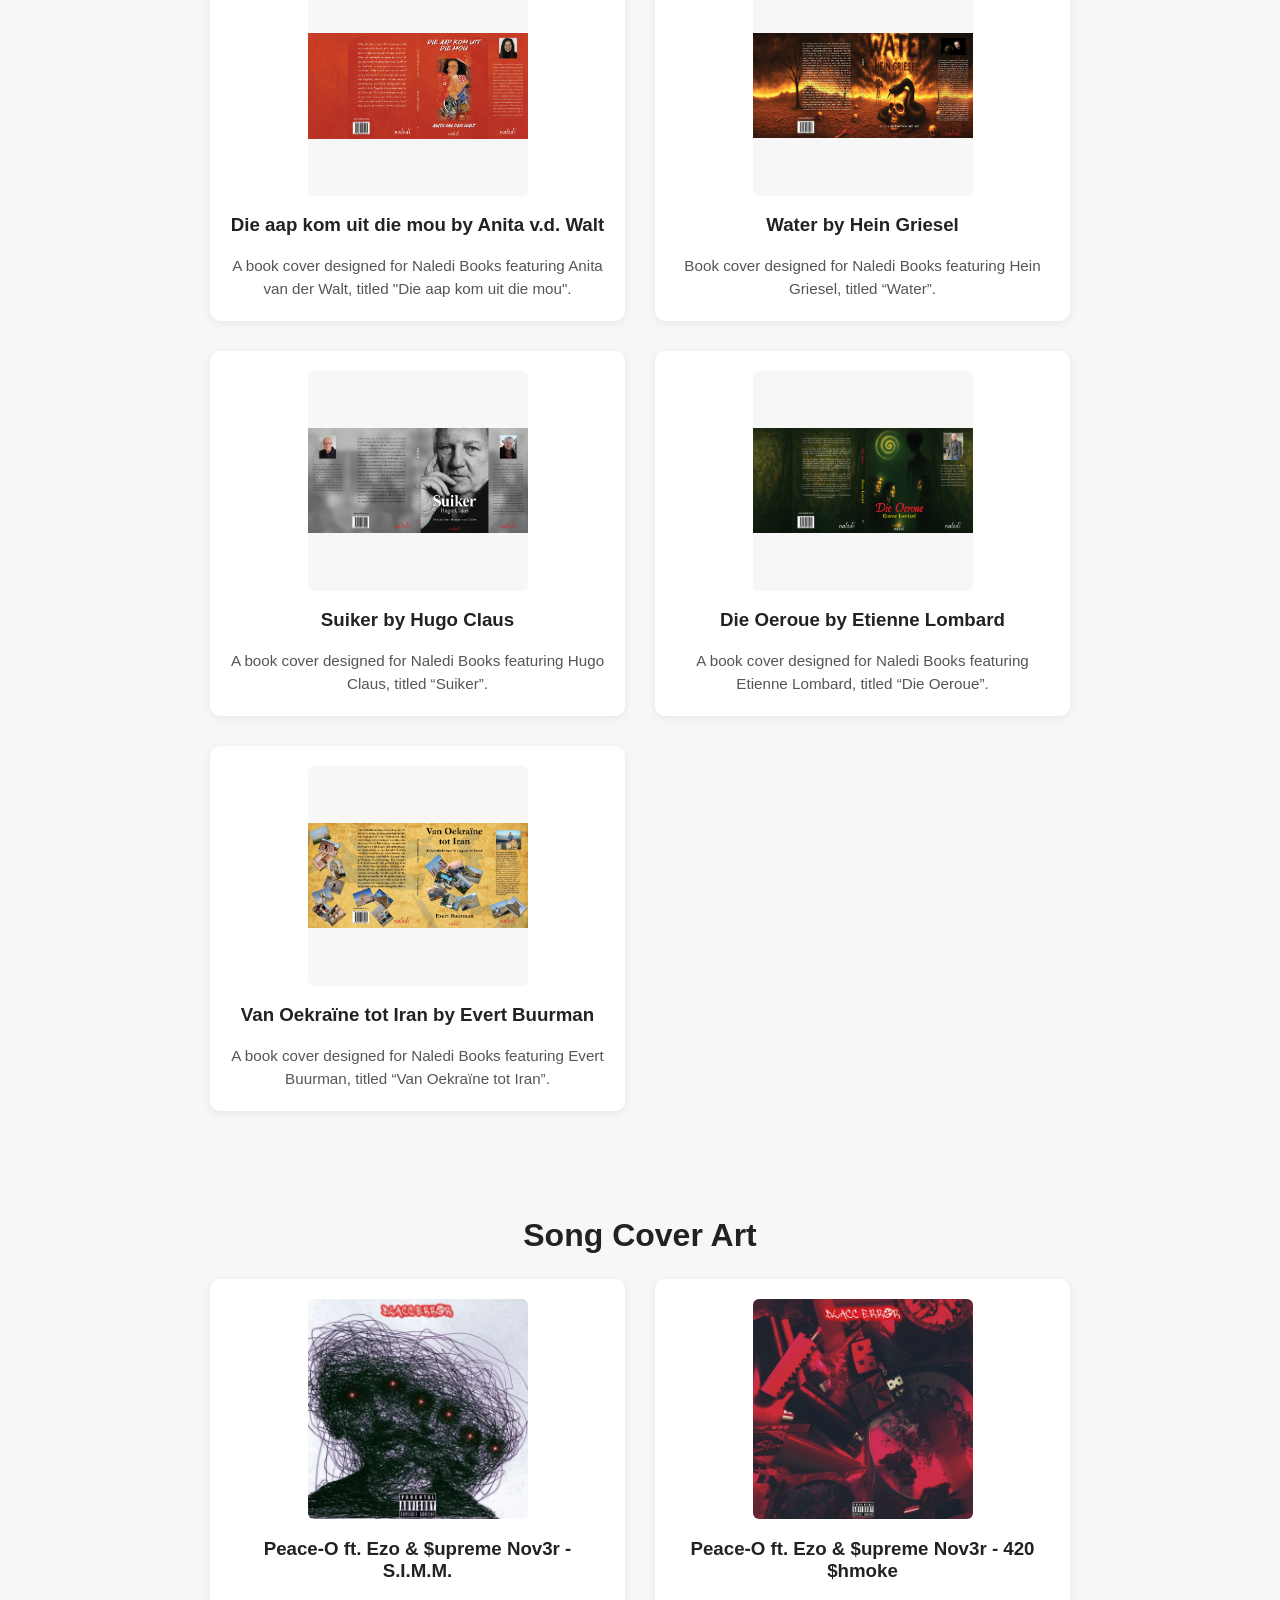
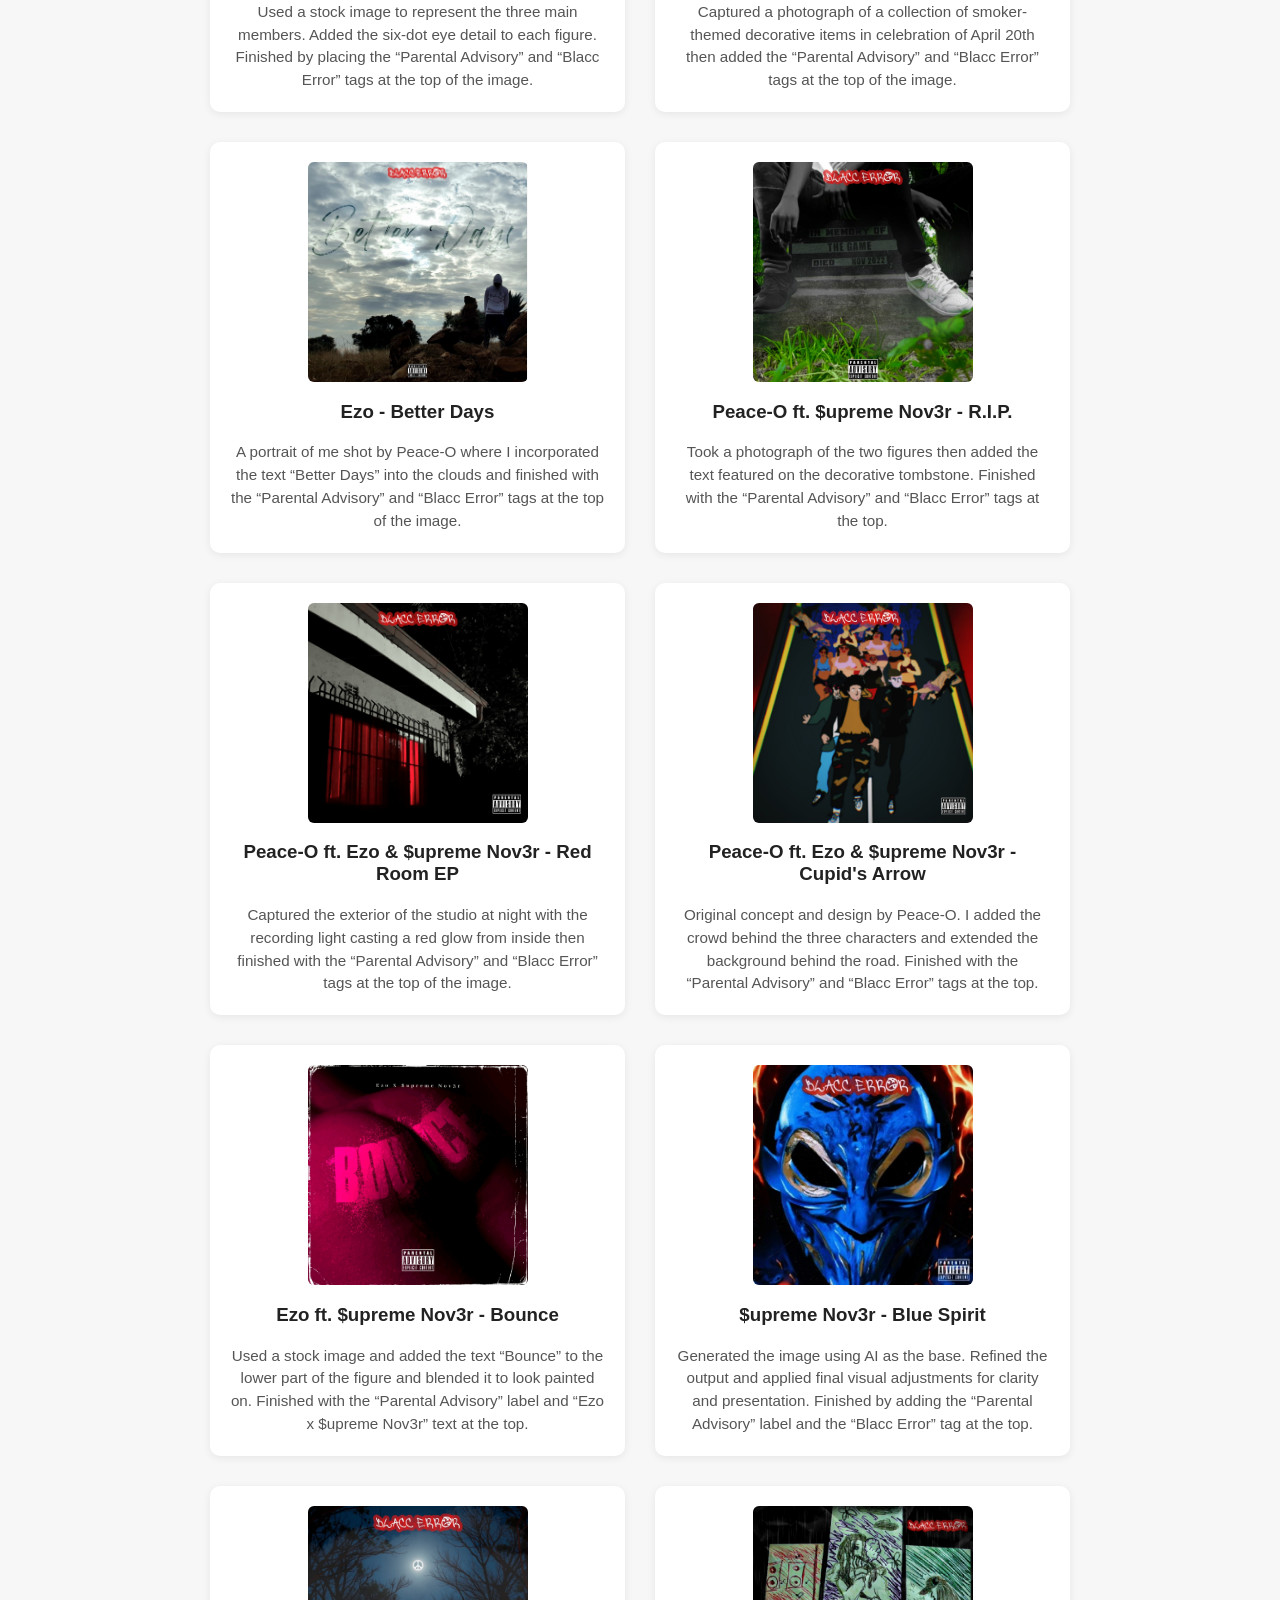
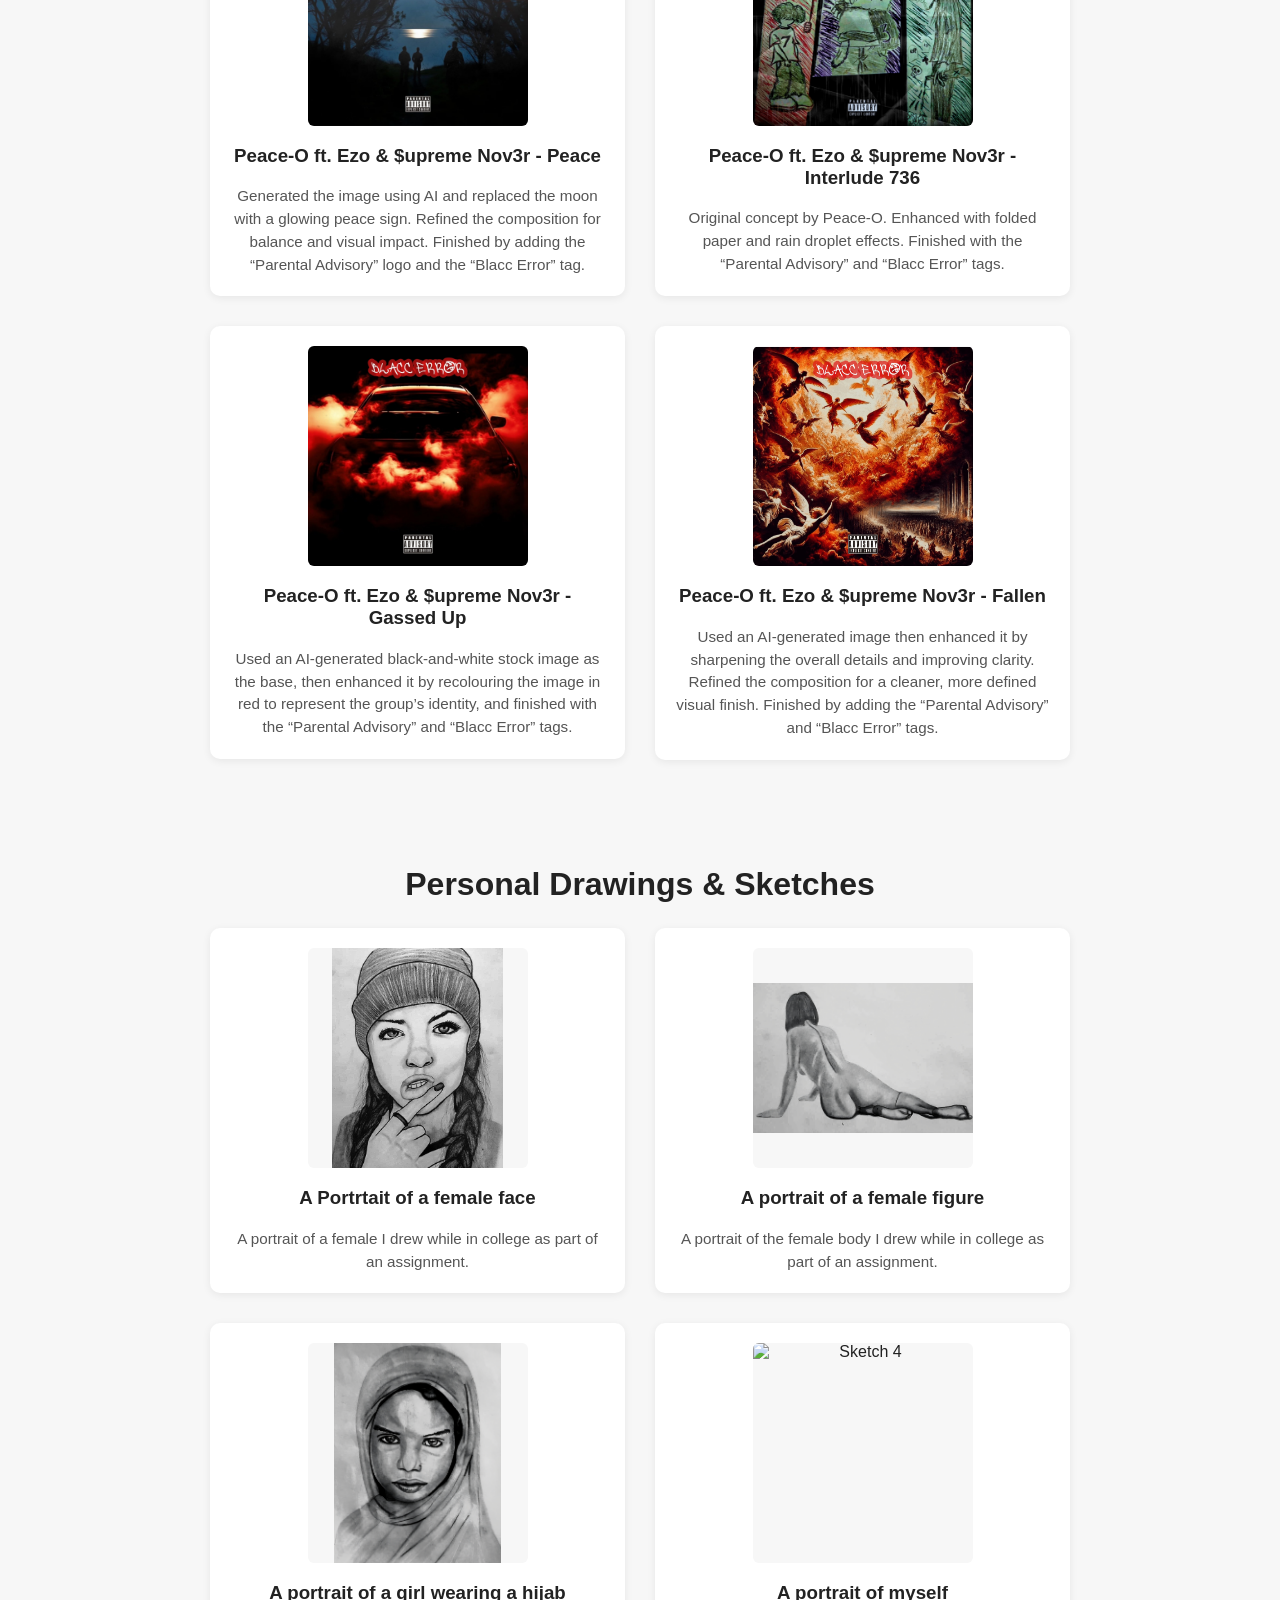
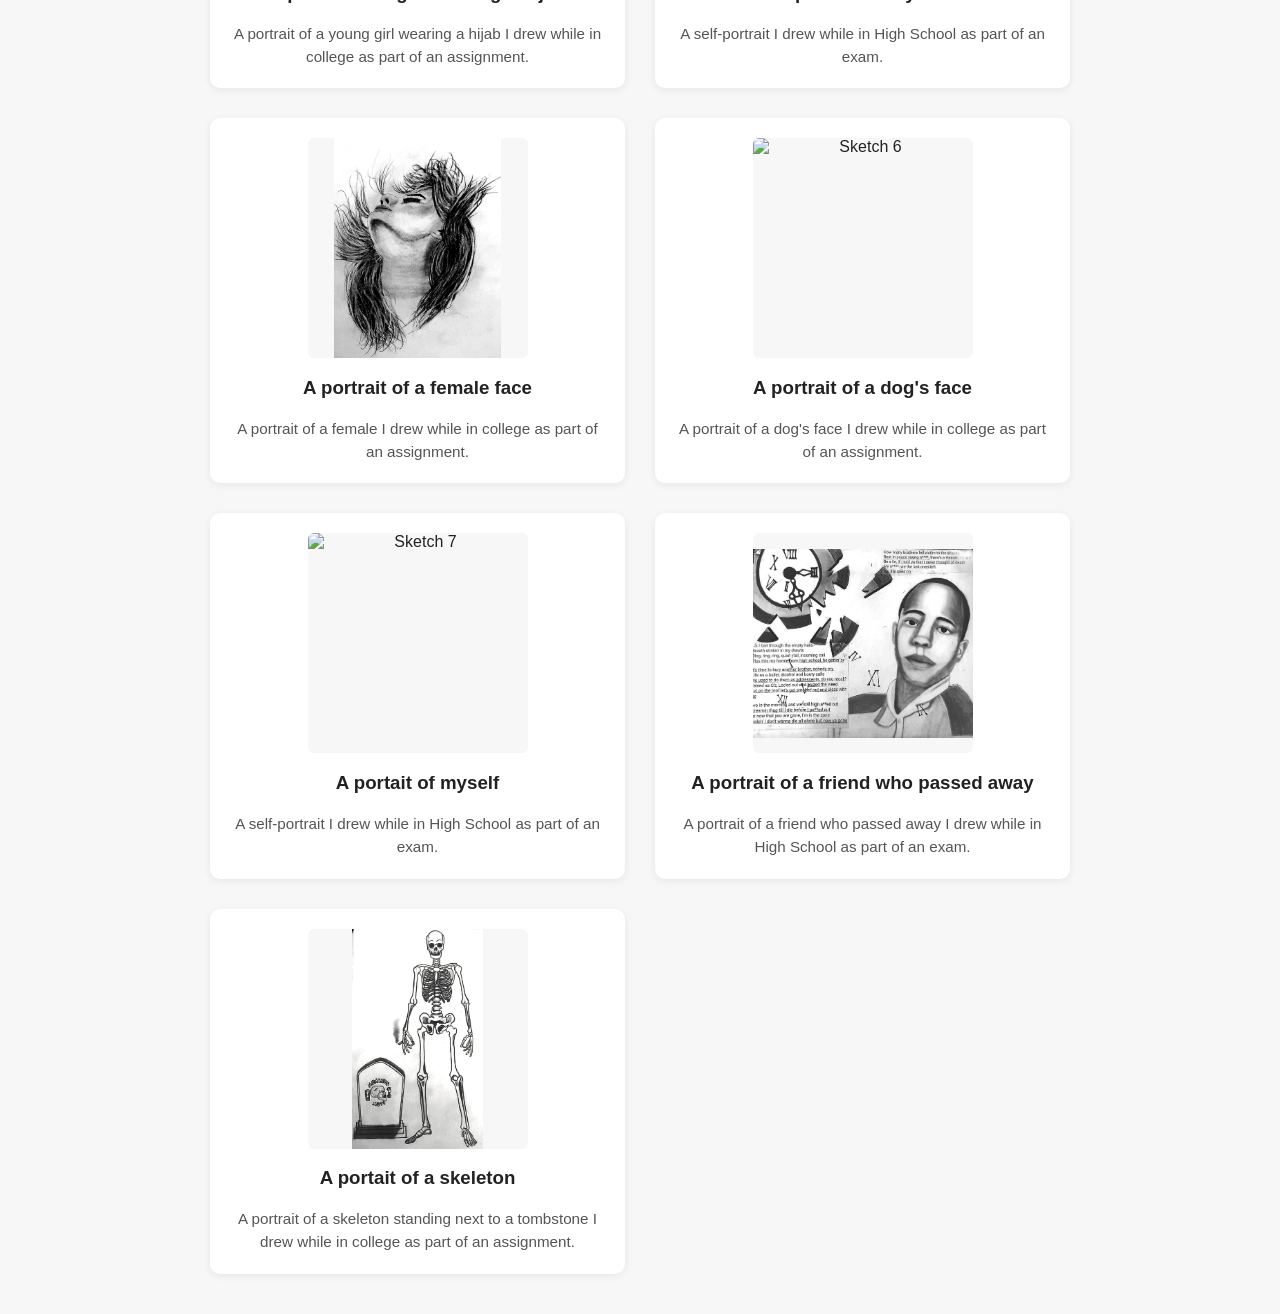
==== commit 8d922078: "Converted Red Kariba Worms to JPG" ====
--- a/art-illustration.html
+++ b/art-illustration.html
@@ -13,7 +13,7 @@
             <div class="dropdown-menu">
                 <a href="index.html#landing">About</a>
                 <a href="index.html#portfolio">Portfolio</a>
-                <a href="index.html#contact">Contact</a>
+                <a href="index.html#contact">Contact & Stream</a>
             </div>
         </div>
         <div class="nav-dropdown">
@@ -26,11 +26,12 @@
             </div>
         </div>
         <div class="nav-dropdown">
-            <a href="index.html#contact">Contact</a>
+            <a href="index.html#contact">Contact & Stream</a>
             <div class="dropdown-menu">
                 <a href="index.html#contact">Instagram</a>
                 <a href="index.html#contact">Facebook</a>
                 <a href="index.html#contact">Gmail</a>
+                <a href="index.html#contact">Stream on SoundCloud</a>
             </div>
         </div>
     </nav>
@@ -42,21 +43,21 @@
                 <div class="portfolio-item">
                     <img src="Portfolio/Posters/1. Namane's Gas Stoves flyer.jpg" alt="Namane's Gas Stoves flyer">
                     <h3>Namane's Gas Stoves</h3>
-                    <p class="portfolio-description">A flyer designed for a local gas stove business.</p>
-                </div>
-                </a>
-                <a href="Portfolio/Posters/2. Uniform Pool Party.jpg" target="_blank">
-                <div class="portfolio-item">
-                    <img src="Portfolio/Posters/2. Uniform Pool Party.jpg" alt="Uniform Pool Party">
+                    <p class="portfolio-description">A promotional poster designed for a local gas stove business.</p>
+                </div>
+                </a>
+                <a href="Portfolio/Posters/2.%20Uniform%20Pool%20Party.jpg" target="_blank">
+                <div class="portfolio-item">
+                    <img src="Portfolio/Posters/2.%20Uniform%20Pool%20Party.jpg" alt="Uniform Pool Party">
                     <h3>Uniform Pool Party</h3>
-                    <p class="portfolio-description">A themed promotional poster for a pool party event.</p>
-                </div>
-                </a>
-                <a href="Portfolio/Posters/3. Red Kariba Worms .png" target="_blank">
-                <div class="portfolio-item">
-                    <img src="Portfolio/Posters/3. Red Kariba Worms .png" alt="Red Kariba Worms">
+                    <p class="portfolio-description">A promotional poster made for a themed pool party event.</p>
+                </div>
+                </a>
+                <a href="Portfolio/Posters/3. Red Kariba Worms.jpg" target="_blank">
+                <div class="portfolio-item">
+                    <img src="Portfolio/Posters/3. Red Kariba Worms.jpg" alt="Red Kariba Worms">
                     <h3>Red Kariba Worms</h3>
-                    <p class="portfolio-description">A promotional poster for a Red Kariba worm business.</p>
+                    <p class="portfolio-description">A promotional poster created for a Red Kariba worm business.</p>
                 </div>
                 </a>
             </div>
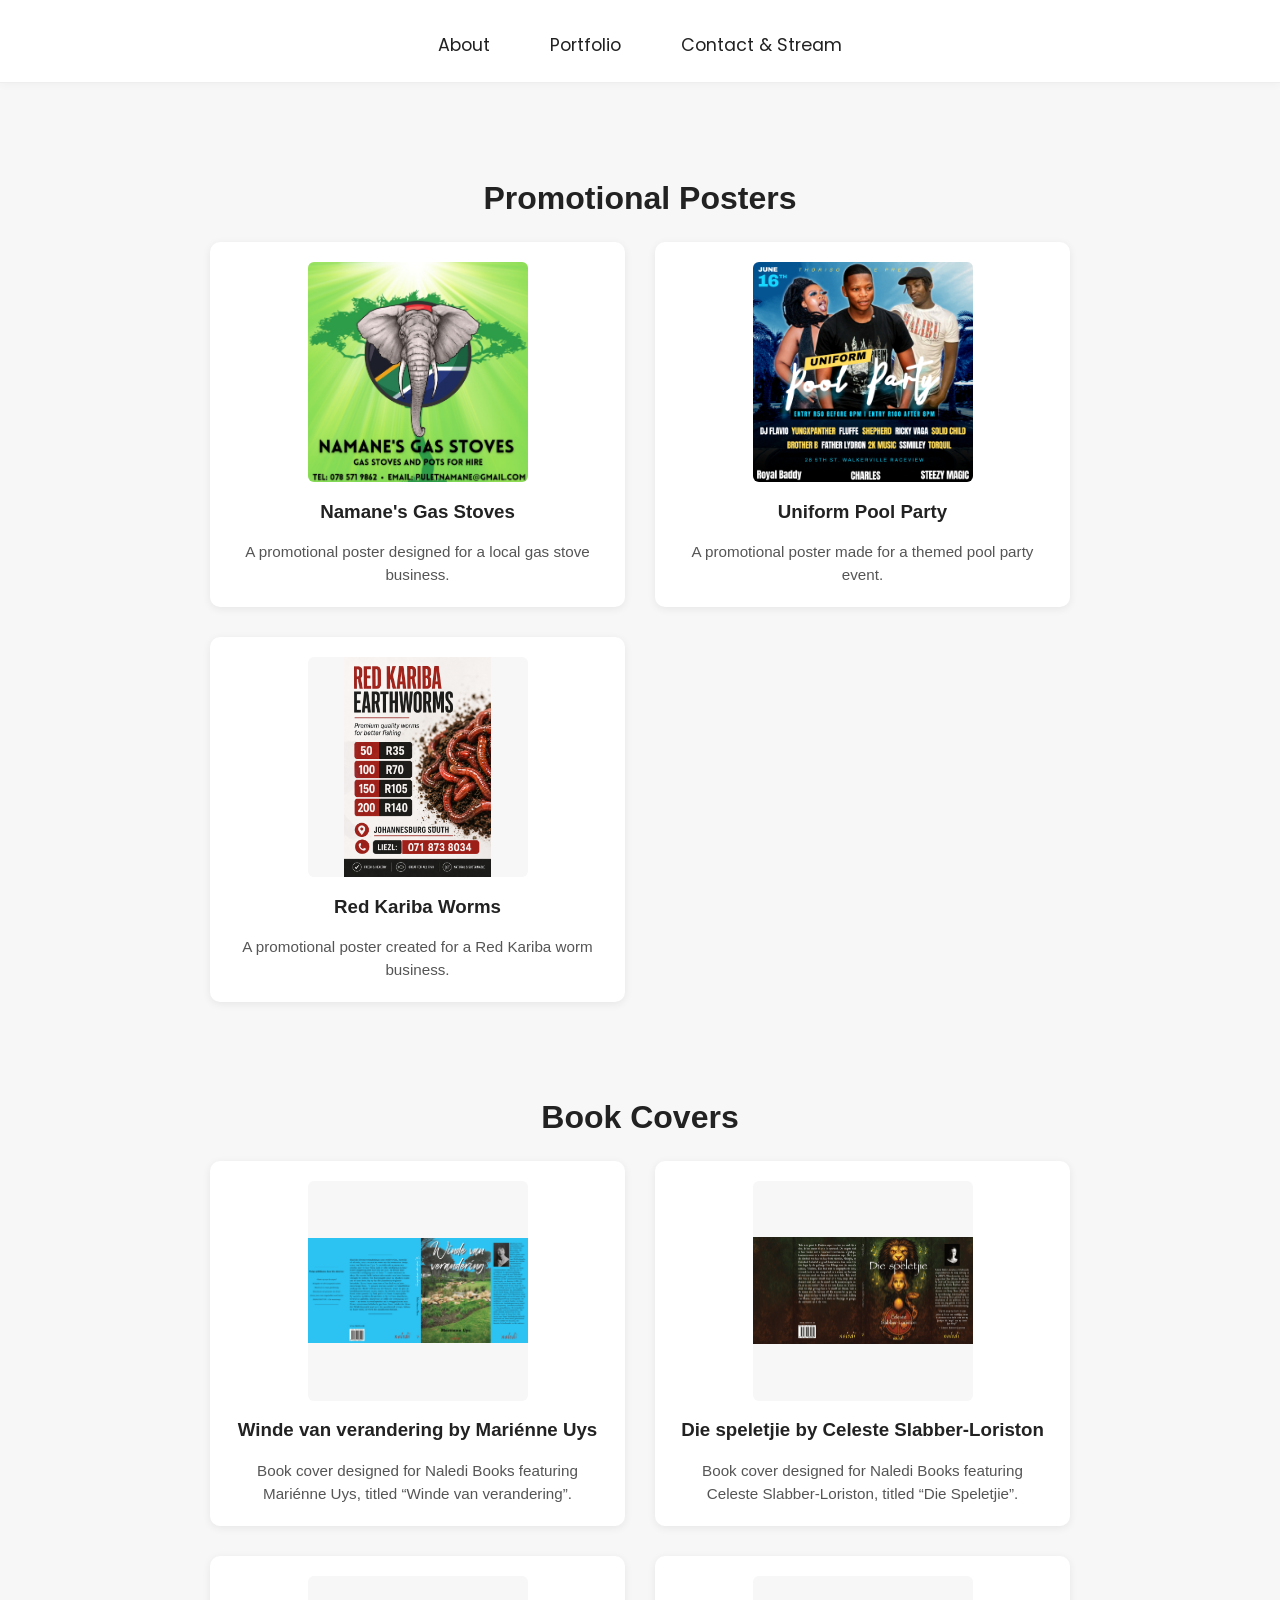
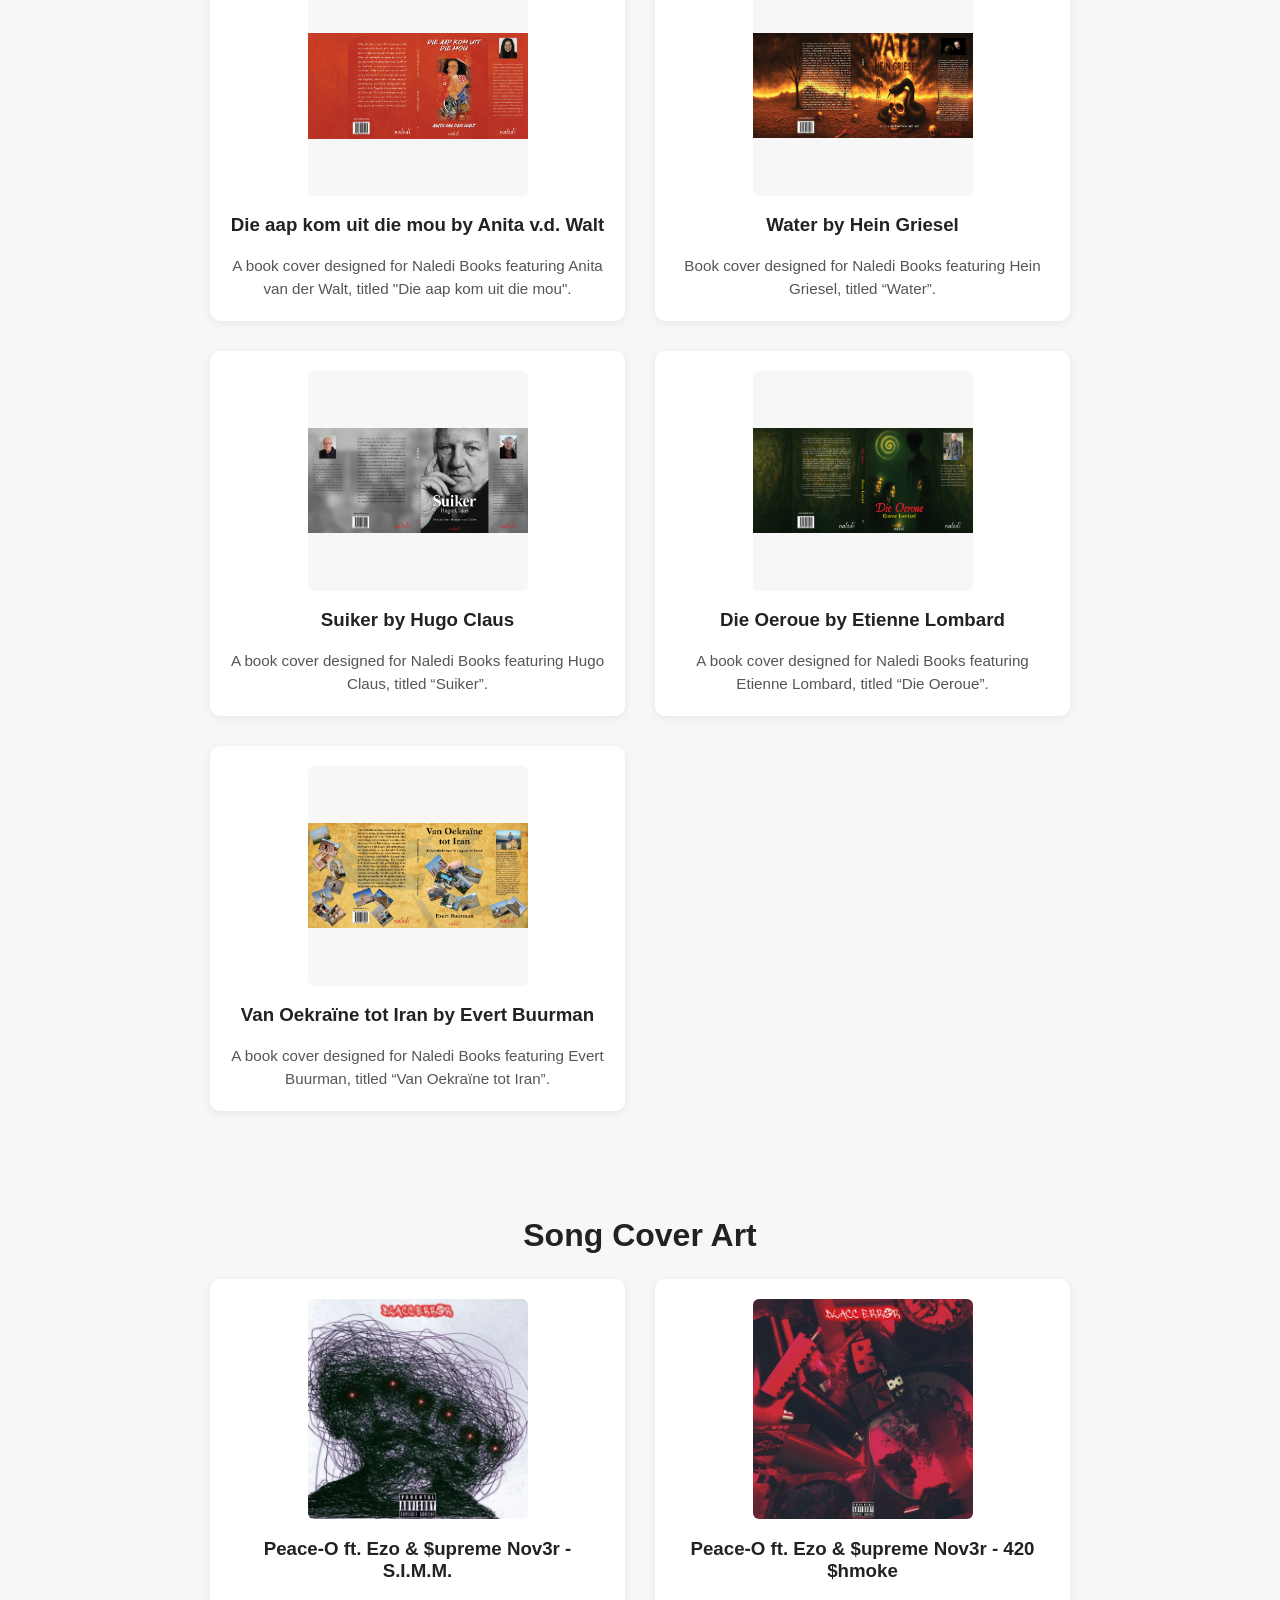
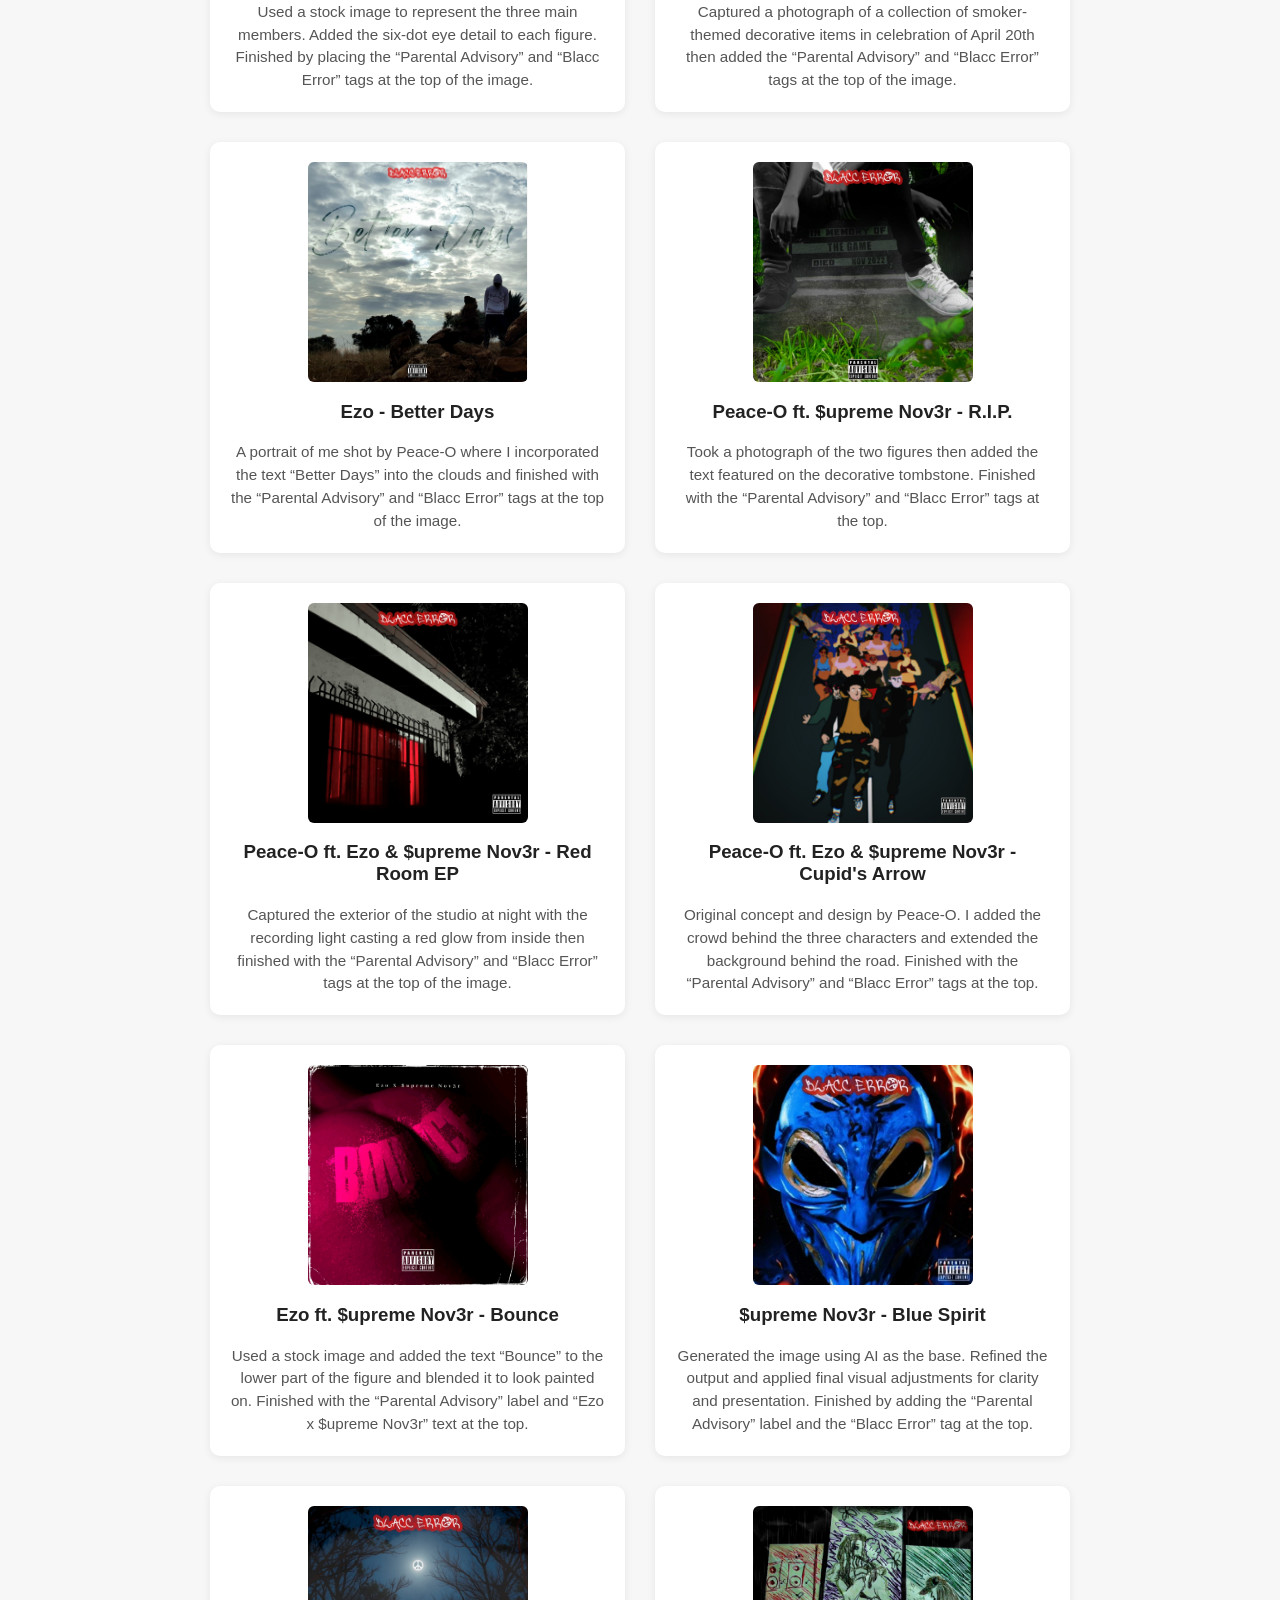
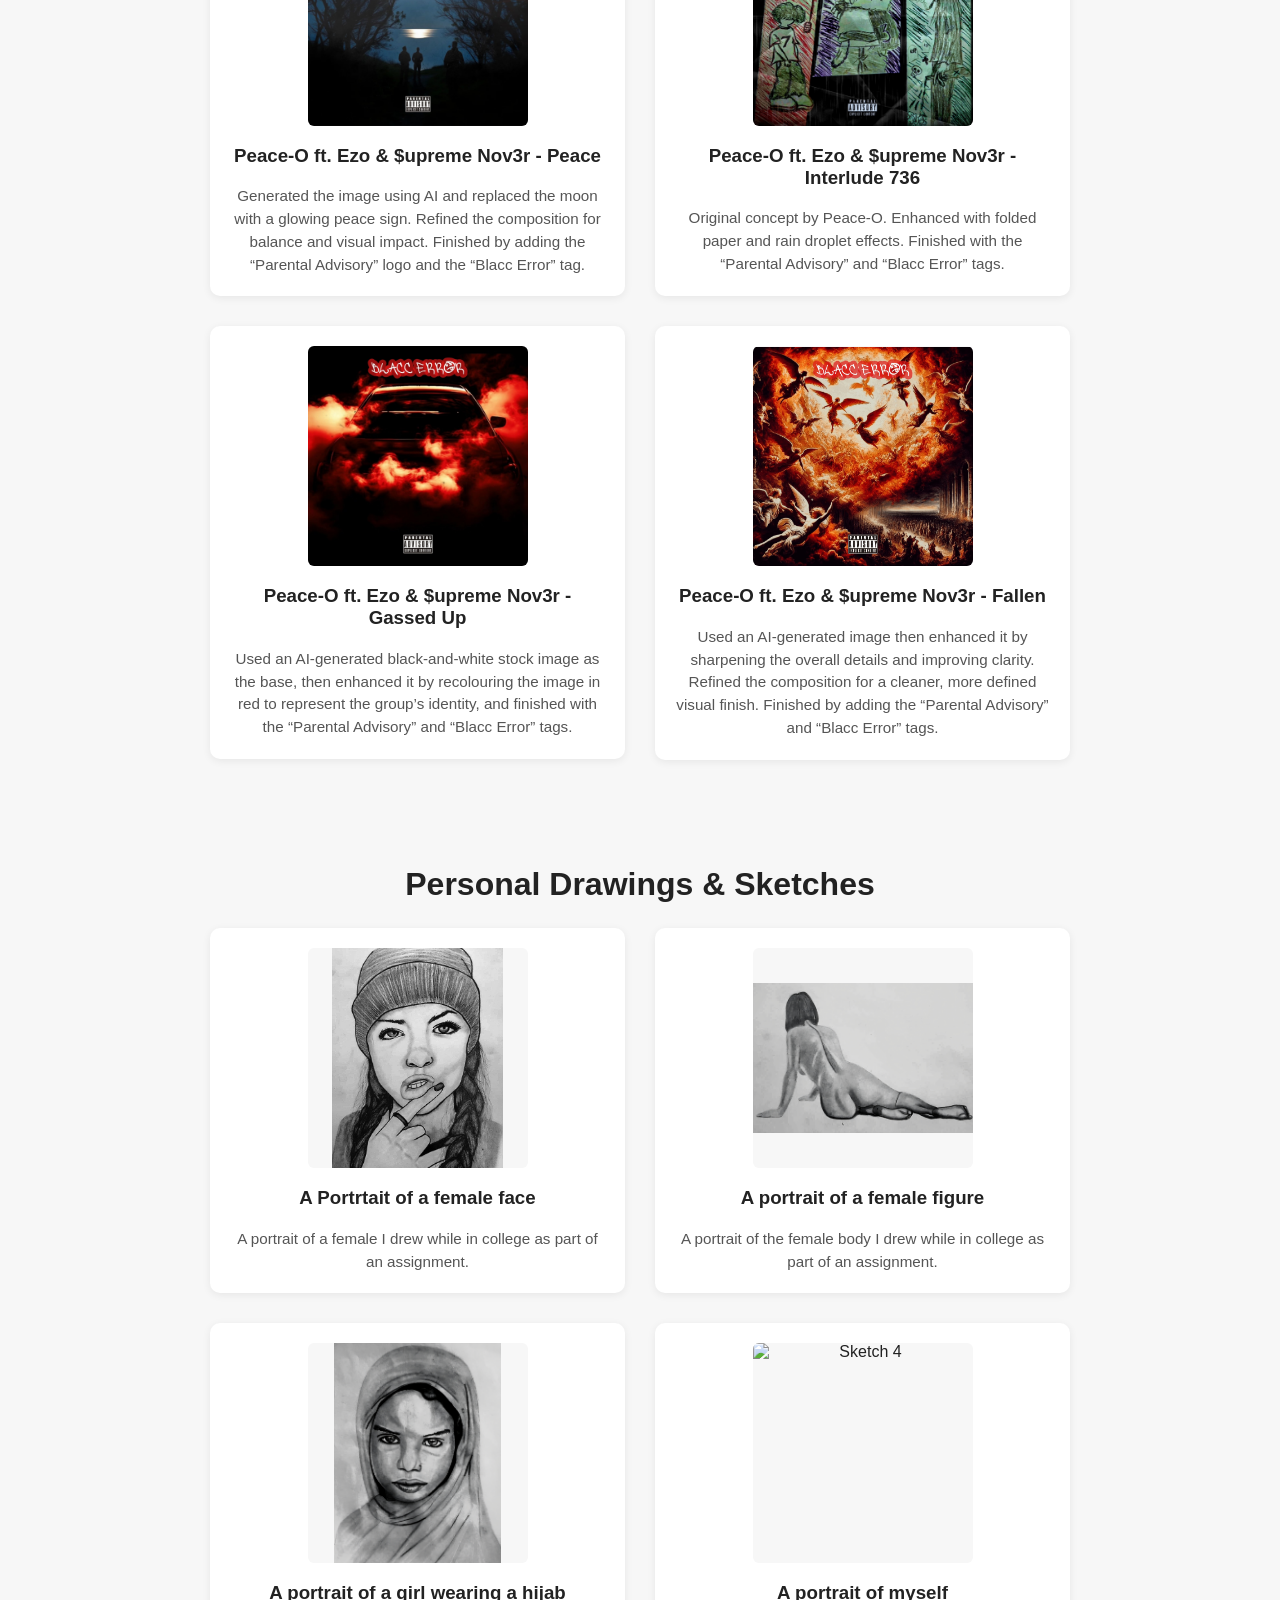
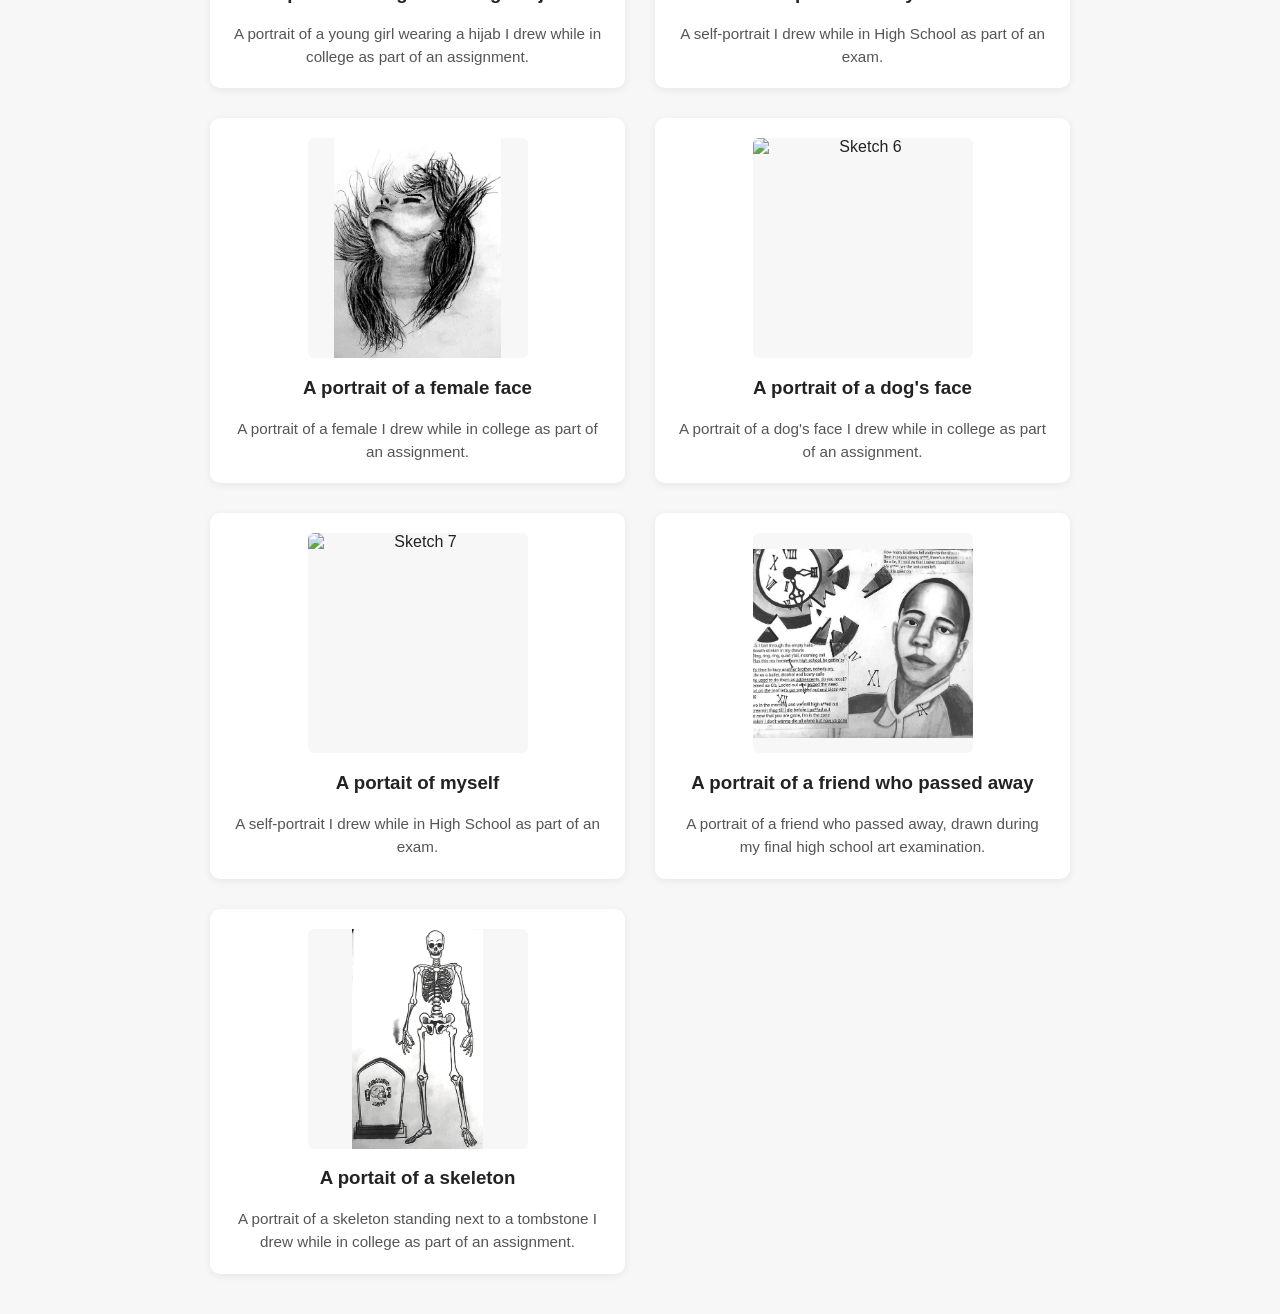
==== commit e8941dca: "Updated portfolio" ====
--- a/art-illustration.html
+++ b/art-illustration.html
@@ -28,10 +28,10 @@
         <div class="nav-dropdown">
             <a href="index.html#contact">Contact & Stream</a>
             <div class="dropdown-menu">
-                <a href="index.html#contact">Instagram</a>
-                <a href="index.html#contact">Facebook</a>
-                <a href="index.html#contact">Gmail</a>
-                <a href="index.html#contact">Stream on SoundCloud</a>
+                <a href="https://www.instagram.com/donecmorsnosseparet/" target="_blank" rel="noopener noreferrer">Instagram</a>
+                <a href="https://www.facebook.com/EthanNieuwenhuizen" target="_blank" rel="noopener noreferrer">Facebook</a>
+                <a href="https://mail.google.com/mail/?view=cm&fs=1&to=ethanmnieuwenhuizen@gmail.com" target="_blank" rel="noopener noreferrer">Gmail</a>
+                <a href="https://soundcloud.com/ethan-nieuwenhuizen" target="_blank" rel="noopener noreferrer">Stream on SoundCloud</a>
             </div>
         </div>
     </nav>
@@ -261,7 +261,7 @@
                 <div class="portfolio-item">
                     <img src="Portfolio/Drawings/1000132426.jpg" alt="Sketch 8">
                     <h3>A portrait of a friend who passed away</h3>
-                    <p class="portfolio-description">A portrait of a friend who passed away I drew while in High School as part of an exam.</p>
+                    <p class="portfolio-description">A portrait of a friend who passed away, drawn during my final high school art examination.</p>
                 </div>
                 </a>
                 <a href="Portfolio/Drawings/1000132428.jpg" target="_blank">
